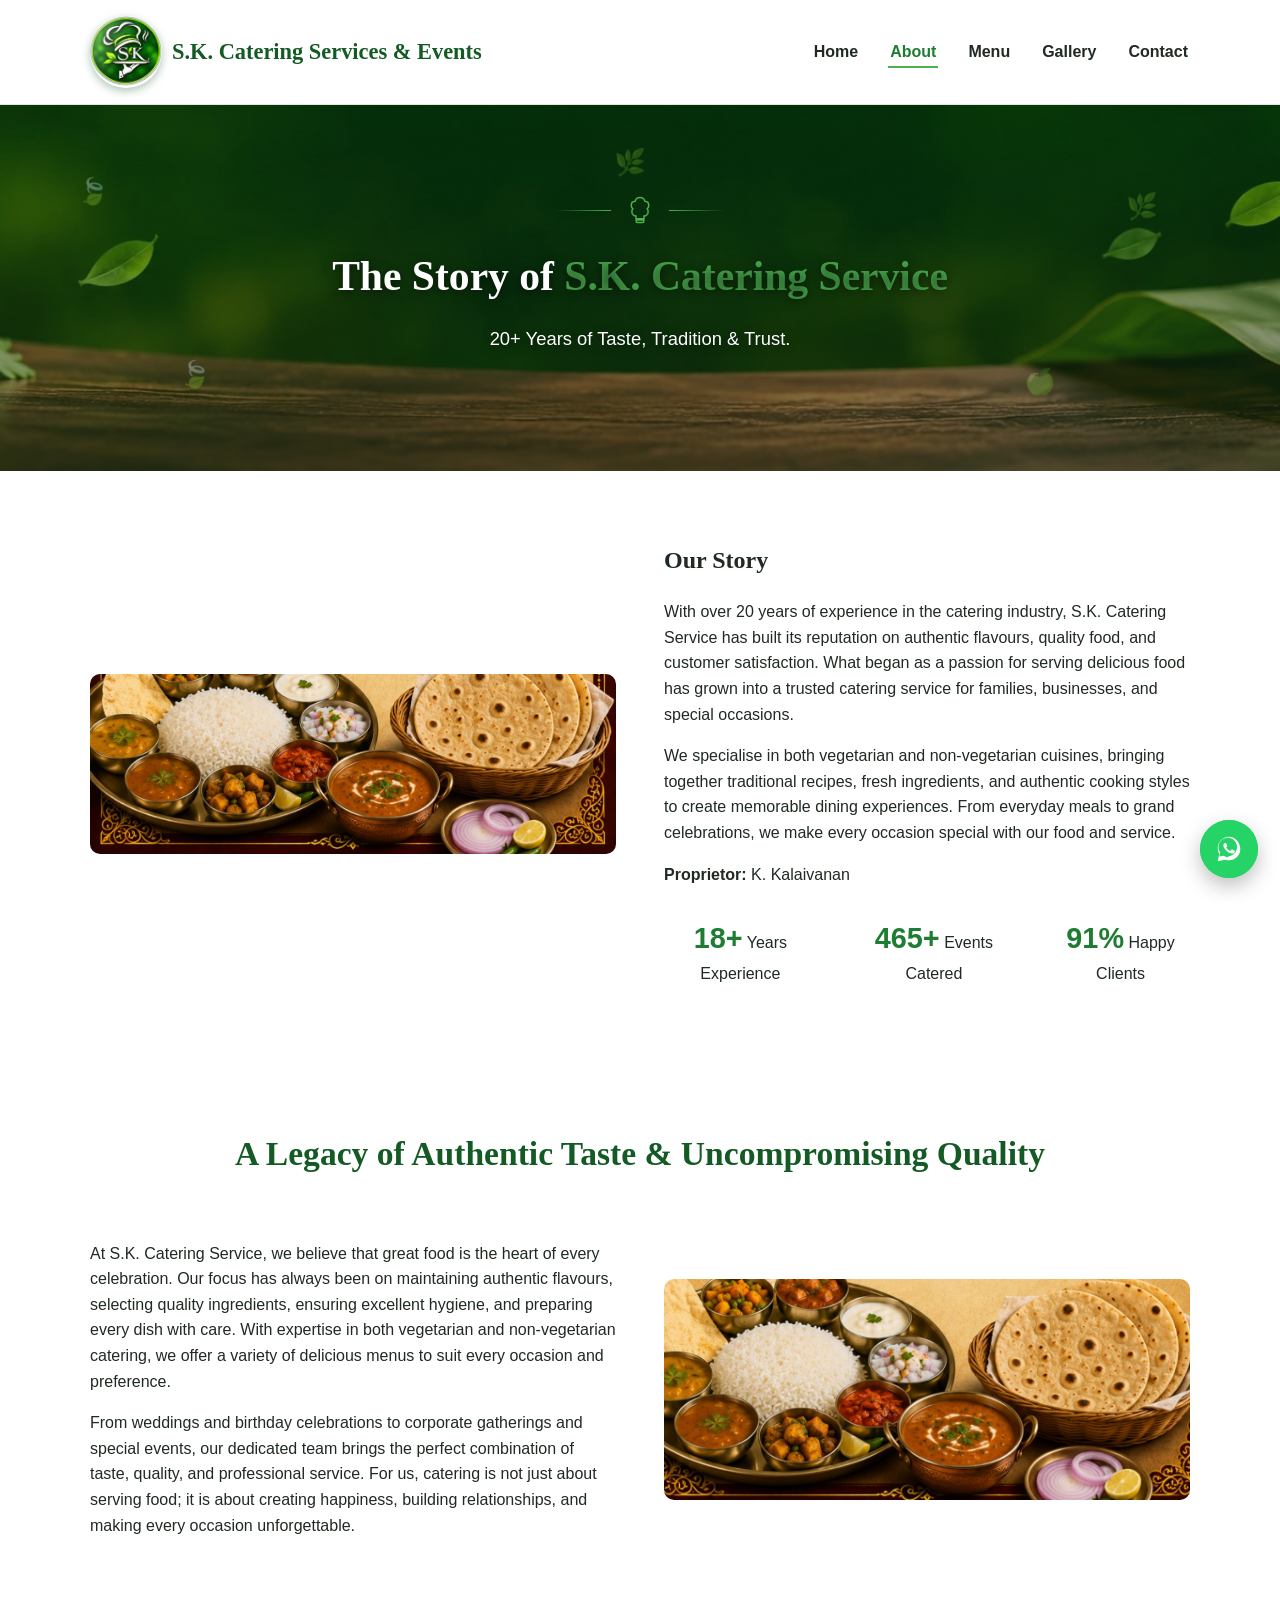
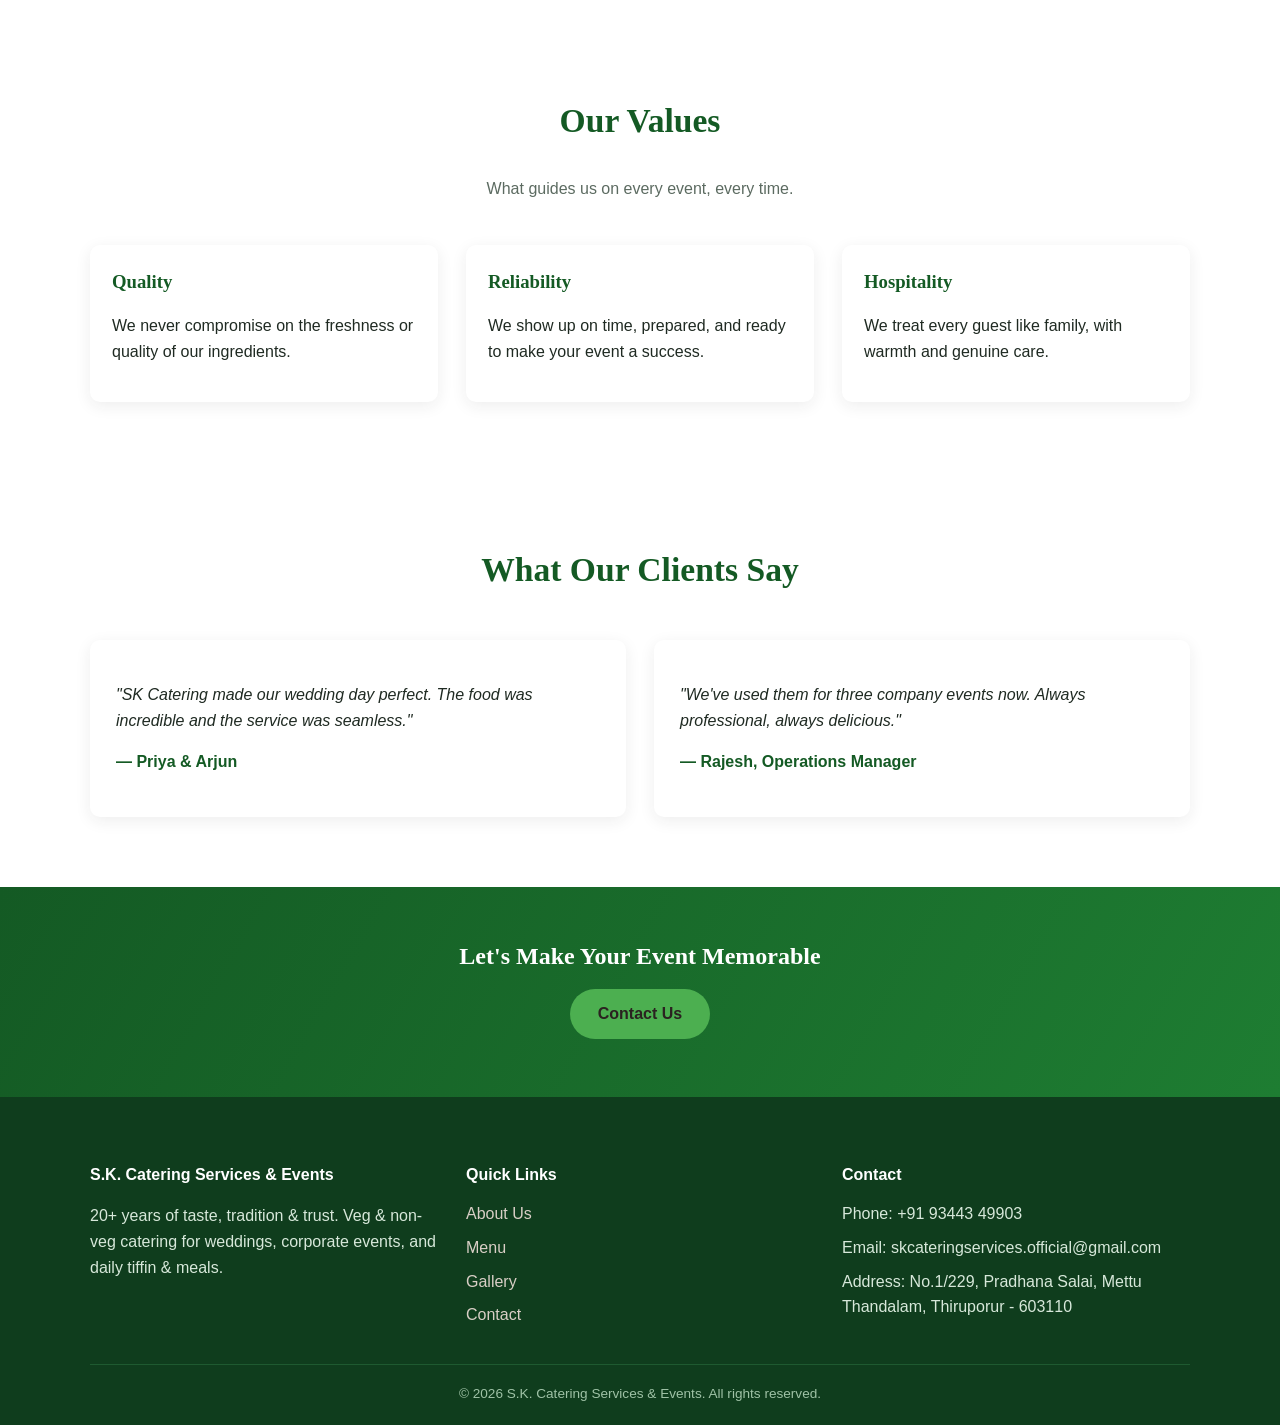
==== about.html @ 1ef215fc "Update contact number, remove form note, update logo and enlarge it Co-Authored-By: Claude Sonnet 5 " ====
<!DOCTYPE html>
<html lang="en">
<head>
  <meta charset="UTF-8">
  <meta name="viewport" content="width=device-width, initial-scale=1.0">
  <title>About Us | S.K. Catering Services & Events</title>
  <link rel="stylesheet" href="css/style.css">
</head>
<body>

  <header>
    <div class="navbar">
      <a href="index.html" class="logo"><span class="logo-badge"><img src="images/logo.png" alt="S.K. Catering Services logo"></span><span>S.K. Catering Services & Events</span></a>
      <button class="nav-toggle" aria-label="Toggle navigation">&#9776;</button>
      <nav>
        <ul>
          <li><a href="index.html">Home</a></li>
          <li><a href="about.html" class="active">About</a></li>
          <li><a href="menu.html">Menu</a></li>
          <li><a href="gallery.html">Gallery</a></li>
          <li><a href="contact.html">Contact</a></li>
        </ul>
      </nav>
    </div>
  </header>

  <section class="hero hero-photo-center">
    <span class="hero-leaf" aria-hidden="true">&#127811;</span>
    <span class="hero-leaf" aria-hidden="true">&#127807;</span>
    <span class="hero-leaf" aria-hidden="true">&#127811;</span>
    <span class="hero-leaf" aria-hidden="true">&#127823;</span>
    <span class="hero-leaf" aria-hidden="true">&#127807;</span>
    <div class="container">
      <div class="hero-ornament" aria-hidden="true">
        <span class="hero-ornament-line"></span>
        <svg class="hero-chef-icon" viewBox="0 0 24 24"><path d="M12 2c-1.9 0-3.4 1.3-3.9 3-1.7.1-3.1 1.5-3.1 3.3 0 1.1.5 2 1.3 2.7-.5.6-.8 1.4-.8 2.3 0 1.9 1.5 3.4 3.3 3.5V19h6.4v-2.2c1.8-.1 3.3-1.6 3.3-3.5 0-.9-.3-1.7-.8-2.3.8-.7 1.3-1.6 1.3-2.7 0-1.8-1.4-3.2-3.1-3.3-.5-1.7-2-3-3.9-3zM9 20v1.2c0 .4.4.8.8.8h4.4c.4 0 .8-.4.8-.8V20H9z"/></svg>
        <span class="hero-ornament-line"></span>
      </div>
      <h1>The Story of <span class="hero-accent-inline">S.K. Catering Service</span></h1>
      <p>20+ Years of Taste, Tradition &amp; Trust.</p>
    </div>
  </section>

  <section>
    <div class="container">
      <div class="about-content">
        <img src="images/dinner-normal.jpg" alt="A full thali served by S.K. Catering Services">
        <div>
          <h2>Our Story</h2>
          <p>With over 20 years of experience in the catering industry, S.K. Catering Service has built its reputation on authentic flavours, quality food, and customer satisfaction. What began as a passion for serving delicious food has grown into a trusted catering service for families, businesses, and special occasions.</p>
          <p>We specialise in both vegetarian and non-vegetarian cuisines, bringing together traditional recipes, fresh ingredients, and authentic cooking styles to create memorable dining experiences. From everyday meals to grand celebrations, we make every occasion special with our food and service.</p>
          <p><strong>Proprietor:</strong> K. Kalaivanan</p>
          <div class="stats">
            <div>
              <strong>20+</strong>
              <span>Years Experience</span>
            </div>
            <div>
              <strong>500+</strong>
              <span>Events Catered</span>
            </div>
            <div>
              <strong>98%</strong>
              <span>Happy Clients</span>
            </div>
          </div>
        </div>
      </div>
    </div>
  </section>

  <section style="background:#fff;">
    <div class="container">
      <div class="section-title">
        <h2>A Legacy of Authentic Taste &amp; Uncompromising Quality</h2>
      </div>
      <div class="about-content">
        <div>
          <p>At S.K. Catering Service, we believe that great food is the heart of every celebration. Our focus has always been on maintaining authentic flavours, selecting quality ingredients, ensuring excellent hygiene, and preparing every dish with care. With expertise in both vegetarian and non-vegetarian catering, we offer a variety of delicious menus to suit every occasion and preference.</p>
          <p>From weddings and birthday celebrations to corporate gatherings and special events, our dedicated team brings the perfect combination of taste, quality, and professional service. For us, catering is not just about serving food; it is about creating happiness, building relationships, and making every occasion unforgettable.</p>
        </div>
        <img src="images/dinner-special.jpg" alt="A special event thali served by S.K. Catering Services">
      </div>
    </div>
  </section>

  <section>
    <div class="container">
      <div class="section-title">
        <h2>Our Values</h2>
        <p>What guides us on every event, every time.</p>
      </div>
      <div class="grid grid-3">
        <div class="card">
          <div class="card-body">
            <h3>Quality</h3>
            <p>We never compromise on the freshness or quality of our ingredients.</p>
          </div>
        </div>
        <div class="card">
          <div class="card-body">
            <h3>Reliability</h3>
            <p>We show up on time, prepared, and ready to make your event a success.</p>
          </div>
        </div>
        <div class="card">
          <div class="card-body">
            <h3>Hospitality</h3>
            <p>We treat every guest like family, with warmth and genuine care.</p>
          </div>
        </div>
      </div>
    </div>
  </section>

  <section>
    <div class="container">
      <div class="section-title">
        <h2>What Our Clients Say</h2>
      </div>
      <div class="grid grid-2">
        <div class="testimonial">
          <p class="quote">"SK Catering made our wedding day perfect. The food was incredible and the service was seamless."</p>
          <p class="author">&mdash; Priya &amp; Arjun</p>
        </div>
        <div class="testimonial">
          <p class="quote">"We've used them for three company events now. Always professional, always delicious."</p>
          <p class="author">&mdash; Rajesh, Operations Manager</p>
        </div>
      </div>
    </div>
  </section>

  <section class="cta-band">
    <div class="container">
      <h2>Let's Make Your Event Memorable</h2>
      <a href="contact.html" class="btn">Contact Us</a>
    </div>
  </section>

  <footer>
    <div class="container">
      <div class="footer-grid">
        <div>
          <h4>S.K. Catering Services & Events</h4>
          <p>20+ years of taste, tradition &amp; trust. Veg &amp; non-veg catering for weddings, corporate events, and daily tiffin &amp; meals.</p>
        </div>
        <div>
          <h4>Quick Links</h4>
          <ul>
            <li><a href="about.html">About Us</a></li>
            <li><a href="menu.html">Menu</a></li>
            <li><a href="gallery.html">Gallery</a></li>
            <li><a href="contact.html">Contact</a></li>
          </ul>
        </div>
        <div>
          <h4>Contact</h4>
          <ul>
            <li>Phone: +91 93443 49903</li>
            <li>Email: skcateringservices.official@gmail.com</li>
            <li>Address: No.1/229, Pradhana Salai, Mettu Thandalam, Thiruporur - 603110</li>
          </ul>
        </div>
      </div>
      <div class="footer-bottom">
        &copy; <span id="year"></span> S.K. Catering Services & Events. All rights reserved.
      </div>
    </div>
  </footer>

  <a class="whatsapp-fab" href="https://wa.me/919344349903" target="_blank" rel="noopener" aria-label="Chat with us on WhatsApp">
    <svg viewBox="0 0 32 32" xmlns="http://www.w3.org/2000/svg"><path d="M16.04 3C9.4 3 4 8.4 4 15.04c0 2.23.6 4.32 1.65 6.12L4 29l8.02-1.62a12 12 0 0 0 4.02.7c6.64 0 12.04-5.4 12.04-12.04S22.68 3 16.04 3zm0 21.9c-1.96 0-3.78-.55-5.33-1.5l-.38-.23-4.76.96.98-4.64-.25-.4a9.85 9.85 0 0 1-1.52-5.15c0-5.47 4.45-9.92 9.92-9.92s9.9 4.45 9.9 9.92-4.44 9.96-9.96 9.96zm5.46-7.43c-.3-.15-1.76-.87-2.03-.97-.27-.1-.47-.15-.67.15-.2.3-.77.97-.94 1.17-.17.2-.35.22-.65.07-.3-.15-1.26-.46-2.4-1.48-.89-.79-1.48-1.76-1.66-2.06-.17-.3-.02-.46.13-.6.14-.14.3-.35.45-.52.15-.17.2-.3.3-.5.1-.2.05-.37-.02-.52-.07-.15-.67-1.6-.92-2.2-.24-.58-.49-.5-.67-.5-.17 0-.37-.02-.57-.02s-.52.07-.8.37c-.27.3-1.05 1.02-1.05 2.5s1.08 2.9 1.23 3.1c.15.2 2.13 3.25 5.16 4.56.72.31 1.28.5 1.72.64.72.23 1.38.2 1.9.12.58-.09 1.76-.72 2.01-1.4.25-.7.25-1.3.17-1.4-.07-.12-.27-.2-.57-.35z"/></svg>
  </a>
  <script src="js/script.js"></script>
</body>
</html>
---- css/style.css ----
:root {
  --color-primary: #1e7d32;
  --color-primary-dark: #145a24;
  --color-accent: #4caf50;
  --color-cream: #ffffff;
  --color-text: #1f2a22;
  --color-muted: #5c6b61;
  --max-width: 1140px;
  --radius: 10px;
}

* {
  box-sizing: border-box;
}

body {
  margin: 0;
  font-family: "Segoe UI", Tahoma, Geneva, Verdana, sans-serif;
  color: var(--color-text);
  background: var(--color-cream);
  line-height: 1.6;
  opacity: 0;
  animation: pageFadeIn 0.5s ease forwards;
}

@keyframes pageFadeIn {
  from { opacity: 0; }
  to { opacity: 1; }
}

@media (prefers-reduced-motion: reduce) {
  body { opacity: 1; animation: none; }
}

h1, h2, h3 {
  font-family: Georgia, "Times New Roman", serif;
  margin-top: 0;
}

a {
  color: var(--color-primary);
  text-decoration: none;
}

img {
  max-width: 100%;
  display: block;
}

.container {
  max-width: var(--max-width);
  margin: 0 auto;
  padding: 0 20px;
}

/* Header */
header {
  background: var(--color-cream);
  border-bottom: 1px solid #dcebdd;
  position: sticky;
  top: 0;
  z-index: 10;
}

.navbar {
  display: flex;
  align-items: center;
  justify-content: space-between;
  padding: 16px 20px;
  max-width: var(--max-width);
  margin: 0 auto;
}

.logo {
  display: flex;
  align-items: center;
  gap: 10px;
  font-family: Georgia, serif;
  font-size: 1.4rem;
  font-weight: bold;
  color: var(--color-primary-dark);
  transition: color 0.25s ease, transform 0.25s ease;
}

.logo:hover {
  color: var(--color-primary);
  transform: scale(1.03);
}

.logo-badge {
  position: relative;
  display: inline-flex;
  border-radius: 50%;
  overflow: hidden;
  box-shadow: 0 3px 8px rgba(20, 90, 36, 0.35);
  transition: box-shadow 0.25s ease, transform 0.25s ease;
}

.logo:hover .logo-badge {
  box-shadow: 0 5px 14px rgba(20, 90, 36, 0.45);
  transform: scale(1.05);
}

.logo-badge::after {
  content: "";
  position: absolute;
  inset: 0;
  background: linear-gradient(120deg, transparent 30%, rgba(255, 255, 255, 0.35) 48%, transparent 66%);
  background-size: 250% 250%;
  background-position: 120% 0;
  pointer-events: none;
  transition: background-position 0.8s ease;
}

.logo:hover .logo-badge::after {
  background-position: -20% 100%;
}

.logo img {
  height: 72px;
  width: 72px;
  object-fit: cover;
  display: block;
}

nav ul {
  display: flex;
  gap: 28px;
  list-style: none;
  margin: 0;
  padding: 0;
}

nav a {
  position: relative;
  color: var(--color-text);
  font-weight: 600;
  padding: 6px 2px;
  transition: color 0.2s;
}

nav a::after {
  content: "";
  position: absolute;
  left: 50%;
  right: 50%;
  bottom: -2px;
  height: 2px;
  background: var(--color-accent);
  transition: left 0.3s ease, right 0.3s ease;
}

nav a:hover,
nav a.active {
  color: var(--color-primary);
}

nav a:hover::after,
nav a.active::after {
  left: 0;
  right: 0;
}

.nav-toggle {
  display: none;
  background: none;
  border: none;
  font-size: 1.8rem;
  color: var(--color-primary-dark);
  cursor: pointer;
}

/* Hero */
.hero {
  background: linear-gradient(135deg, var(--color-primary-dark), var(--color-primary));
  color: #fff;
  padding: 90px 20px;
  text-align: center;
}

.hero h1 {
  font-size: 2.6rem;
  margin-bottom: 14px;
}

.hero p {
  font-size: 1.15rem;
  max-width: 640px;
  margin: 0 auto 28px;
  opacity: 0.92;
}

.btn {
  display: inline-block;
  background: var(--color-accent);
  color: #2b2220;
  padding: 12px 28px;
  border-radius: 999px;
  font-weight: 700;
  border: none;
  cursor: pointer;
  font-size: 1rem;
  transition: transform 0.15s, box-shadow 0.15s;
}

.btn:hover {
  transform: translateY(-2px);
  box-shadow: 0 8px 20px rgba(0, 0, 0, 0.15);
}

.btn-outline {
  background: transparent;
  color: #fff;
  border: 2px solid #fff;
}

/* Sections */
section {
  padding: 70px 0;
}

.section-title {
  text-align: center;
  margin-bottom: 44px;
}

.section-title h2 {
  font-size: 2.1rem;
  color: var(--color-primary-dark);
}

.section-title p {
  color: var(--color-muted);
  max-width: 560px;
  margin: 10px auto 0;
}

/* Feature / card grid */
.grid {
  display: grid;
  gap: 28px;
}

.grid-3 {
  grid-template-columns: repeat(3, 1fr);
}

.grid-2 {
  grid-template-columns: repeat(2, 1fr);
}

.card {
  background: #fff;
  border-radius: var(--radius);
  overflow: hidden;
  box-shadow: 0 4px 16px rgba(43, 34, 32, 0.08);
}

.card-body {
  padding: 22px;
}

.card img {
  height: 200px;
  width: 100%;
  object-fit: cover;
}

.card h3 {
  color: var(--color-primary-dark);
  margin-bottom: 8px;
}

.card .price {
  display: inline-block;
  color: var(--color-accent);
  font-weight: 700;
  font-size: 1.1rem;
  transition: transform 0.25s ease, color 0.25s ease;
}

.card:hover .price,
.showcase-col h3 .price:hover {
  transform: scale(1.12);
  color: var(--color-primary);
}

/* Showcase card (photo banner + split details) */
.showcase {
  max-width: 980px;
  margin: 0 auto;
}

.showcase-photo {
  border-radius: 14px;
  overflow: hidden;
}

.showcase-photo img {
  width: 100%;
  height: 320px;
  object-fit: cover;
  display: block;
}

.showcase-panel {
  background: #fff;
  border-radius: 14px;
  margin-top: 14px;
  padding: 30px 36px;
}

.showcase-split {
  display: grid;
  grid-template-columns: 1fr auto 1fr;
  gap: 32px;
}

.showcase-col h3 {
  font-size: 1.3rem;
  color: var(--color-primary-dark);
  margin-bottom: 14px;
}

.showcase-col h3 .price {
  color: var(--color-accent);
}

.showcase-col p {
  margin: 0;
  color: var(--color-text);
}

.showcase-divider {
  width: 1px;
  background: #e3d8cb;
}

.showcase-leaf {
  text-align: center;
  margin-top: 22px;
  padding-top: 16px;
  border-top: 1px solid #e3d8cb;
  color: var(--color-primary);
  font-size: 1.1rem;
}

@media (max-width: 700px) {
  .showcase-split {
    grid-template-columns: 1fr;
  }
  .showcase-divider {
    width: 100%;
    height: 1px;
  }
  .showcase-panel {
    padding: 24px;
  }
  .showcase-photo img {
    height: 220px;
  }
}

/* Gallery */
.gallery-grid {
  display: grid;
  grid-template-columns: repeat(3, 1fr);
  gap: 16px;
}

.gallery-grid img {
  width: 100%;
  height: 220px;
  object-fit: cover;
  border-radius: var(--radius);
}

/* About */
.about-content {
  display: grid;
  grid-template-columns: 1fr 1fr;
  gap: 48px;
  align-items: center;
}

.about-content img {
  border-radius: var(--radius);
}

.stats {
  display: flex;
  gap: 40px;
  margin-top: 28px;
}

.stats div {
  text-align: center;
}

.stats strong {
  display: block;
  font-size: 1.8rem;
  color: var(--color-primary);
}

/* Testimonials */
.testimonial {
  background: #fff;
  border-radius: var(--radius);
  padding: 26px;
  box-shadow: 0 4px 16px rgba(43, 34, 32, 0.08);
}

.testimonial p.quote {
  font-style: italic;
  color: var(--color-text);
}

.testimonial .author {
  font-weight: 700;
  color: var(--color-primary-dark);
  margin-top: 12px;
}

/* Contact / Form */
.contact-wrap {
  display: grid;
  grid-template-columns: 1fr 1fr;
  gap: 48px;
}

.info-item {
  margin-bottom: 20px;
}

.info-item strong {
  display: block;
  color: var(--color-primary-dark);
}

form {
  background: #fff;
  padding: 30px;
  border-radius: var(--radius);
  box-shadow: 0 4px 16px rgba(43, 34, 32, 0.08);
}

label {
  display: block;
  font-weight: 600;
  margin-bottom: 6px;
  margin-top: 16px;
}

input, select, textarea {
  width: 100%;
  padding: 10px 12px;
  border: 1px solid #c8ddc9;
  border-radius: 6px;
  font-size: 1rem;
  font-family: inherit;
}

textarea {
  resize: vertical;
  min-height: 110px;
}

form .btn {
  margin-top: 22px;
  width: 100%;
}

.form-note {
  font-size: 0.85rem;
  color: var(--color-muted);
  margin-top: 10px;
}

/* CTA band */
.cta-band {
  background: var(--color-primary-dark);
  color: #fff;
  text-align: center;
  padding: 50px 20px;
}

.cta-band h2 {
  margin-bottom: 14px;
}

/* Footer */
footer {
  background: #0f3d1d;
  color: #d7e8da;
  padding: 44px 0 20px;
}

.footer-grid {
  display: grid;
  grid-template-columns: repeat(3, 1fr);
  gap: 28px;
  margin-bottom: 28px;
}

footer h4 {
  color: #fff;
  margin-bottom: 14px;
}

footer ul {
  list-style: none;
  padding: 0;
  margin: 0;
}

footer li {
  margin-bottom: 8px;
}

footer a {
  color: #d9cfc6;
  display: inline-block;
  transition: color 0.2s ease, transform 0.2s ease;
}

footer a:hover {
  color: var(--color-accent);
  transform: translateX(4px);
}

.footer-bottom {
  text-align: center;
  border-top: 1px solid #1e5a30;
  padding-top: 18px;
  font-size: 0.85rem;
  color: #9fc2a6;
}

/* Responsive */
@media (max-width: 860px) {
  .grid-3, .grid-2, .about-content, .contact-wrap, .footer-grid {
    grid-template-columns: 1fr;
  }
  .gallery-grid {
    grid-template-columns: repeat(2, 1fr);
  }
}

@media (max-width: 640px) {
  nav ul {
    display: none;
  }
  .nav-toggle {
    display: block;
  }
  nav.open ul {
    display: flex;
    flex-direction: column;
    gap: 14px;
    position: absolute;
    top: 72px;
    left: 0;
    right: 0;
    background: var(--color-cream);
    padding: 20px;
    border-bottom: 1px solid #ecddc8;
  }
  .gallery-grid {
    grid-template-columns: 1fr;
  }
  .hero h1 {
    font-size: 2rem;
  }
}

/* =========================================================
   Animations & visual flourishes
   ========================================================= */

/* Sticky header gains depth once the page scrolls */
header {
  transition: box-shadow 0.3s ease;
}
header.scrolled {
  box-shadow: 0 4px 16px rgba(20, 90, 36, 0.12);
}

/* Scroll-reveal: elements fade/slide up into place */
.reveal {
  opacity: 0;
  transform: translateY(28px);
  transition: opacity 0.7s ease, transform 0.7s ease;
}
.reveal.in-view {
  opacity: 1;
  transform: translateY(0);
}
.reveal-stagger.in-view > * {
  animation: fadeUp 0.6s ease both;
}
.reveal-stagger.in-view > *:nth-child(1) { animation-delay: 0.05s; }
.reveal-stagger.in-view > *:nth-child(2) { animation-delay: 0.15s; }
.reveal-stagger.in-view > *:nth-child(3) { animation-delay: 0.25s; }
.reveal-stagger.in-view > *:nth-child(4) { animation-delay: 0.35s; }
.reveal-stagger.in-view > *:nth-child(5) { animation-delay: 0.45s; }
.reveal-stagger.in-view > *:nth-child(6) { animation-delay: 0.55s; }

@keyframes fadeUp {
  from { opacity: 0; transform: translateY(24px); }
  to { opacity: 1; transform: translateY(0); }
}

@media (prefers-reduced-motion: reduce) {
  .reveal, .reveal-stagger > * {
    opacity: 1 !important;
    transform: none !important;
    animation: none !important;
    transition: none !important;
  }
}

/* Hero entrance + floating garnish leaves */
.hero {
  position: relative;
  overflow: hidden;
}
.hero h1 {
  animation: heroUp 0.8s ease both;
}
.hero p {
  animation: heroUp 0.8s ease both 0.15s;
}
.hero .btn {
  animation: heroUp 0.8s ease both 0.3s;
}

@keyframes heroUp {
  from { opacity: 0; transform: translateY(18px); }
  to { opacity: 1; transform: translateY(0); }
}

/* Full-bleed photo hero with centered ornamented text (inner pages) */
.hero-photo-center {
  background-image:
    linear-gradient(rgba(8, 36, 17, 0.25), rgba(8, 36, 17, 0.55)),
    url("../images/about-hero-strip.jpg");
  background-size: cover;
  background-position: center;
  background-repeat: no-repeat;
  padding: 90px 20px !important;
}
.hero-photo-center .hero-ornament {
  justify-content: center;
}
.hero-menu {
  background-image:
    linear-gradient(rgba(8, 36, 17, 0.25), rgba(8, 36, 17, 0.55)),
    url("../images/menu-hero-strip.jpg");
}
.hero-gallery {
  background-image:
    linear-gradient(rgba(8, 36, 17, 0.25), rgba(8, 36, 17, 0.55)),
    url("../images/gallery-hero.jpg");
}

/* Illustrated green hero (Contact page) */
.hero-contact {
  background-image:
    url("../images/contact-hero-left.png"),
    url("../images/contact-hero-right.png"),
    radial-gradient(circle at 22% 20%, rgba(255, 255, 255, 0.14), transparent 45%),
    linear-gradient(135deg, #2fae1f 0%, #15811a 45%, #0b5f12 75%, #063f09 100%);
  background-repeat: no-repeat, no-repeat, no-repeat, no-repeat;
  background-position: left bottom, right bottom, center, center;
  background-size: 300px auto, 300px auto, cover, cover;
  padding: 90px 20px !important;
}
.hero-contact h1 {
  font-family: Georgia, "Times New Roman", serif;
  font-weight: 700;
}

@media (max-width: 860px) {
  .hero-contact {
    background-size: 160px auto, 160px auto, cover, cover;
  }
}
.hero-photo-center h1,
.hero-photo-center p {
  text-shadow: 0 2px 10px rgba(0, 0, 0, 0.55);
}
.hero-photo-center h1 {
  font-size: 2.6rem;
}
.hero-photo-center .hero-accent-inline {
  color: var(--color-accent);
}

/* Full-bleed photo hero (centered layout) */
.hero-photo {
  background-image:
    linear-gradient(rgba(8, 36, 17, 0.72), rgba(8, 36, 17, 0.72)),
    url("../images/hero-bg2.jpg");
  background-size: cover;
  background-position: center;
  background-repeat: no-repeat;
}

/* Photographic home hero */
.hero-home {
  background-image:
    linear-gradient(100deg, rgba(8, 36, 17, 0.95) 0%, rgba(8, 36, 17, 0.88) 32%, rgba(8, 36, 17, 0.45) 58%, rgba(8, 36, 17, 0.12) 78%),
    url("../images/hero-bg2.jpg");
  background-size: cover;
  background-position: right center;
  background-repeat: no-repeat;
  text-align: left;
  padding: 90px 20px;
  display: flex;
  align-items: center;
  min-height: 600px;
}
.hero-home-inner {
  max-width: 620px;
}
.hero-ornament {
  display: flex;
  align-items: center;
  gap: 14px;
  margin-bottom: 18px;
}
.hero-ornament-line {
  flex: 0 0 56px;
  height: 1px;
  background: linear-gradient(to right, transparent, var(--color-accent));
}
.hero-ornament-line:last-child {
  background: linear-gradient(to left, transparent, var(--color-accent));
}
.hero-chef-icon {
  width: 30px;
  height: 30px;
  fill: none;
  stroke: var(--color-accent);
  stroke-width: 1.2;
}
.hero-home h1 {
  font-size: 3.1rem;
  line-height: 1.15;
  margin-bottom: 20px;
}
.hero-accent {
  display: block;
  font-style: italic;
  color: var(--color-accent);
}
.hero-home p {
  margin-left: 0;
  margin-right: 0;
  max-width: 540px;
}
.hero-badges {
  display: flex;
  flex-wrap: wrap;
  gap: 18px 32px;
  margin-top: 40px;
  padding-top: 24px;
  border-top: 1px solid rgba(255, 255, 255, 0.25);
}
.hero-badge {
  display: flex;
  align-items: center;
  gap: 10px;
  color: #fff;
  font-weight: 600;
  font-size: 0.95rem;
}
.hero-badge-icon {
  font-size: 1.4rem;
}

@media (max-width: 860px) {
  .hero-home h1 {
    font-size: 2.3rem;
  }
  .hero-home {
    background-position: center 85%;
    min-height: 0;
  }
}

.hero-leaf {
  position: absolute;
  font-size: 1.6rem;
  opacity: 0.35;
  animation: floatLeaf 9s ease-in-out infinite;
  pointer-events: none;
  user-select: none;
}
.hero-leaf:nth-child(1) { left: 6%;  top: 18%; animation-duration: 10s; }
.hero-leaf:nth-child(2) { left: 88%; top: 22%; animation-duration: 8s;  animation-delay: 1s; }
.hero-leaf:nth-child(3) { left: 14%; top: 68%; animation-duration: 11s; animation-delay: 2s; }
.hero-leaf:nth-child(4) { left: 80%; top: 70%; animation-duration: 9.5s; animation-delay: 0.5s; }
.hero-leaf:nth-child(5) { left: 48%; top: 10%; animation-duration: 12s; animation-delay: 1.5s; }

@keyframes floatLeaf {
  0%, 100% { transform: translateY(0) rotate(0deg); }
  50% { transform: translateY(-22px) rotate(12deg); }
}

/* Card lift + image zoom on hover */
.card {
  transition: transform 0.35s ease, box-shadow 0.35s ease;
}
.card:hover {
  transform: translateY(-8px);
  box-shadow: 0 18px 34px rgba(20, 90, 36, 0.16);
}
.card img {
  transition: transform 0.5s ease;
}
.card:hover img {
  transform: scale(1.08);
}

/* Buttons: lift + ripple */
.btn {
  position: relative;
  overflow: hidden;
  transition: transform 0.2s ease, box-shadow 0.2s ease;
}
.btn-ripple {
  position: absolute;
  border-radius: 50%;
  background: rgba(255, 255, 255, 0.55);
  transform: scale(0);
  animation: rippleEffect 0.6s ease-out;
  pointer-events: none;
}
@keyframes rippleEffect {
  to { transform: scale(2.6); opacity: 0; }
}

/* Gallery hover overlay */
.gallery-item {
  position: relative;
  border-radius: var(--radius);
  overflow: hidden;
}
.gallery-item img {
  transition: transform 0.5s ease;
}
.gallery-item:hover img {
  transform: scale(1.1);
}
.gallery-item::after {
  content: "";
  position: absolute;
  inset: 0;
  background: linear-gradient(to top, rgba(15, 61, 29, 0.55), transparent 55%);
  opacity: 0;
  transition: opacity 0.35s ease;
}
.gallery-item:hover::after {
  opacity: 1;
}

/* Testimonial hover lift */
.testimonial {
  transition: transform 0.3s ease, box-shadow 0.3s ease;
}
.testimonial:hover {
  transform: translateY(-5px);
  box-shadow: 0 16px 30px rgba(20, 90, 36, 0.14);
}

/* Stats count-up emphasis */
.stats strong {
  display: inline-block;
}

/* Floating WhatsApp quick-contact button */
.whatsapp-fab {
  position: fixed;
  right: 22px;
  bottom: 22px;
  width: 58px;
  height: 58px;
  border-radius: 50%;
  background: #25d366;
  display: flex;
  align-items: center;
  justify-content: center;
  box-shadow: 0 8px 20px rgba(0, 0, 0, 0.25);
  z-index: 100;
  transition: transform 0.2s ease;
}
.whatsapp-fab:hover {
  transform: scale(1.08);
}
.whatsapp-fab.wiggle {
  animation: fabWiggle 0.7s ease;
}
@keyframes fabWiggle {
  0%, 100% { transform: rotate(0deg) scale(1); }
  20% { transform: rotate(-12deg) scale(1.1); }
  40% { transform: rotate(10deg) scale(1.1); }
  60% { transform: rotate(-8deg) scale(1.05); }
  80% { transform: rotate(6deg) scale(1.05); }
}
.whatsapp-fab svg {
  width: 30px;
  height: 30px;
  fill: #fff;
}
.whatsapp-fab::before {
  content: "";
  position: absolute;
  inset: 0;
  border-radius: 50%;
  background: #25d366;
  animation: pulseRing 2.2s ease-out infinite;
  z-index: -1;
}
@keyframes pulseRing {
  0% { transform: scale(1); opacity: 0.55; }
  100% { transform: scale(1.9); opacity: 0; }
}
@media (prefers-reduced-motion: reduce) {
  .whatsapp-fab::before { animation: none; }
}

/* =========================================================
   Extra flourishes: shimmer, tilt, confetti
   ========================================================= */

/* Gold shimmer sweep on accent heading text */
.hero-accent,
.hero-accent-inline {
  background-image: linear-gradient(
    100deg,
    var(--color-accent) 0%,
    var(--color-accent) 40%,
    #fff6d8 50%,
    var(--color-accent) 60%,
    var(--color-accent) 100%
  );
  background-size: 250% 100%;
  -webkit-background-clip: text;
  background-clip: text;
  -webkit-text-fill-color: transparent;
  color: var(--color-accent);
  animation: shimmerSweep 4.5s ease-in-out infinite;
}
@keyframes shimmerSweep {
  0% { background-position: 200% 0; }
  60%, 100% { background-position: -50% 0; }
}
@media (prefers-reduced-motion: reduce) {
  .hero-accent, .hero-accent-inline { animation: none; }
}

/* 3D tilt-on-hover for cards */
.card, .testimonial {
  transform-style: preserve-3d;
  will-change: transform;
}

/* Animated gradient shift on CTA bands */
.cta-band {
  background-image: linear-gradient(120deg, var(--color-primary-dark), var(--color-primary), #1e9d3a, var(--color-primary-dark));
  background-size: 300% 300%;
  animation: ctaGradientShift 10s ease infinite;
}
@keyframes ctaGradientShift {
  0% { background-position: 0% 50%; }
  50% { background-position: 100% 50%; }
  100% { background-position: 0% 50%; }
}
@media (prefers-reduced-motion: reduce) {
  .cta-band { animation: none; }
}

/* Leaf-burst particles on button click */
.btn-leaf-burst {
  position: fixed;
  font-size: 1.1rem;
  pointer-events: none;
  z-index: 300;
  animation: leafBurst 0.9s ease-out forwards;
}
@keyframes leafBurst {
  0% { transform: translate(0, 0) rotate(0deg) scale(1); opacity: 1; }
  100% { transform: translate(var(--dx), var(--dy)) rotate(var(--rot)) scale(0.4); opacity: 0; }
}
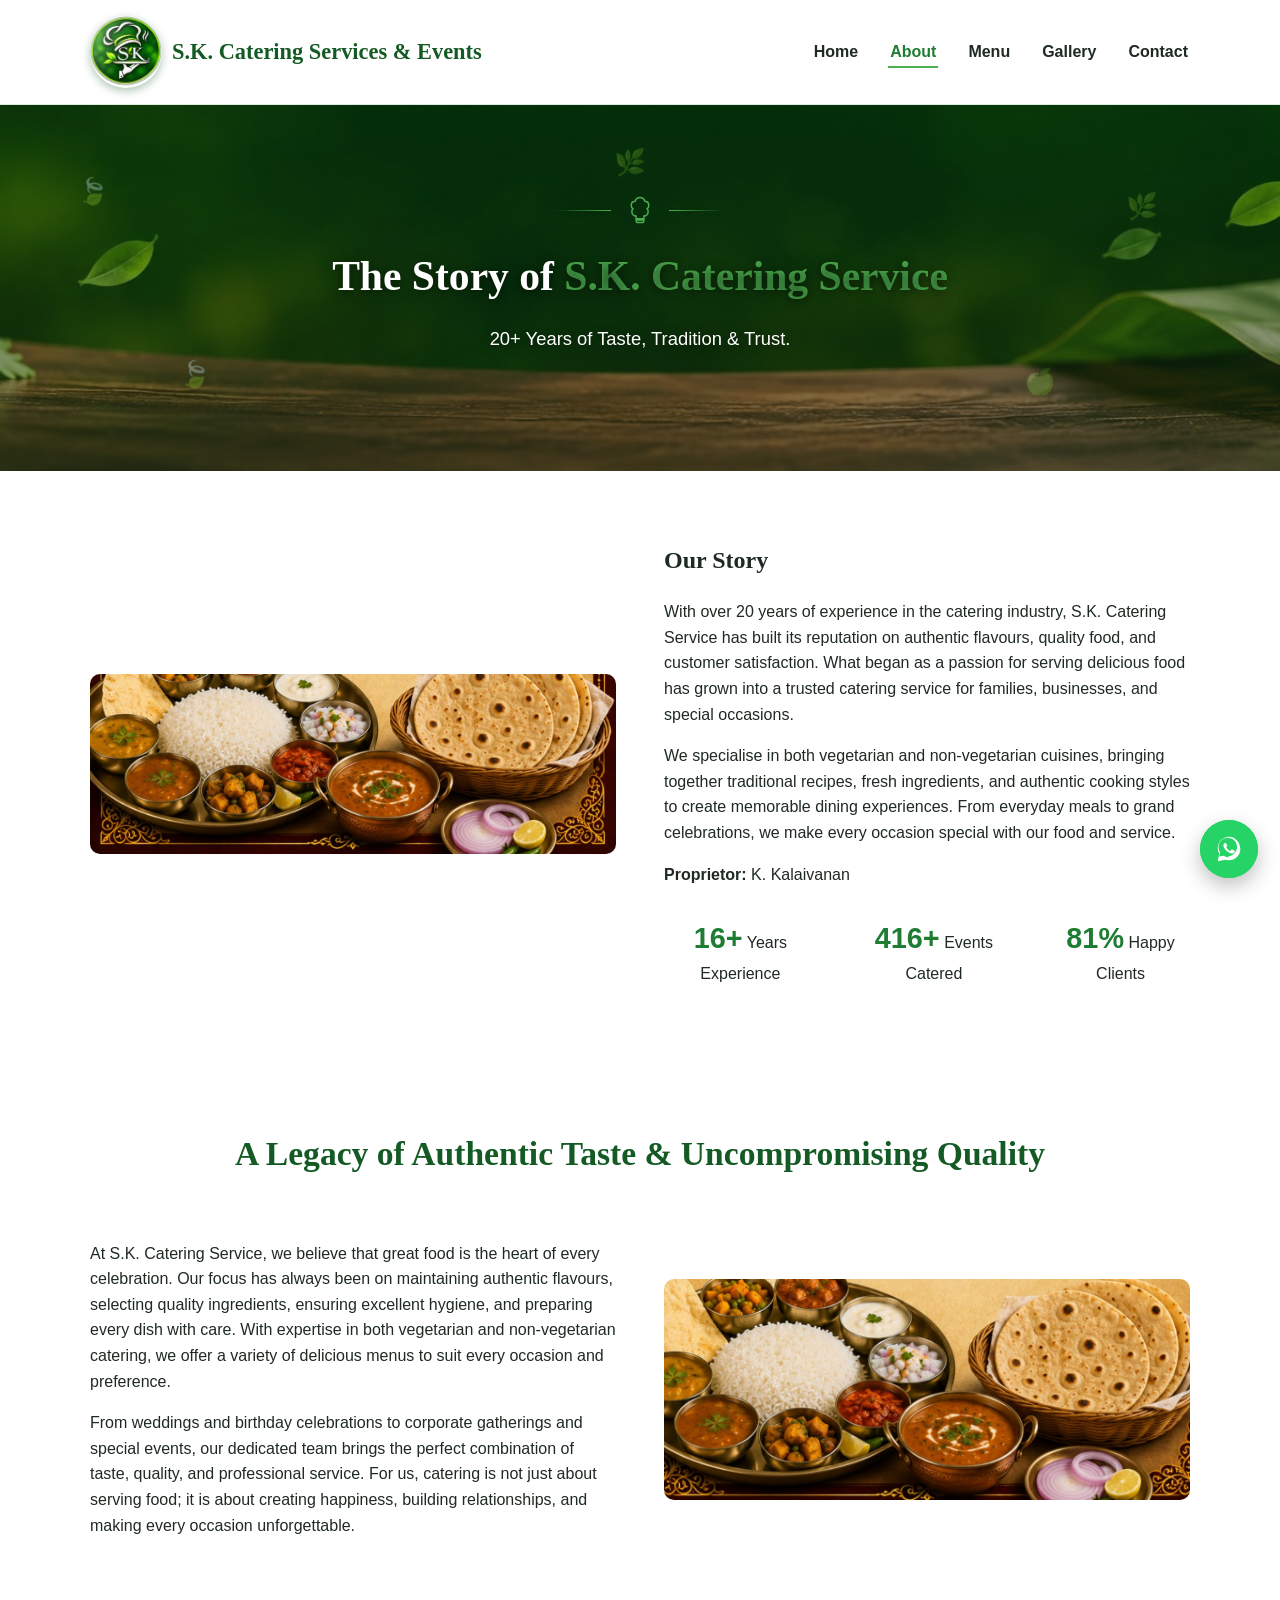
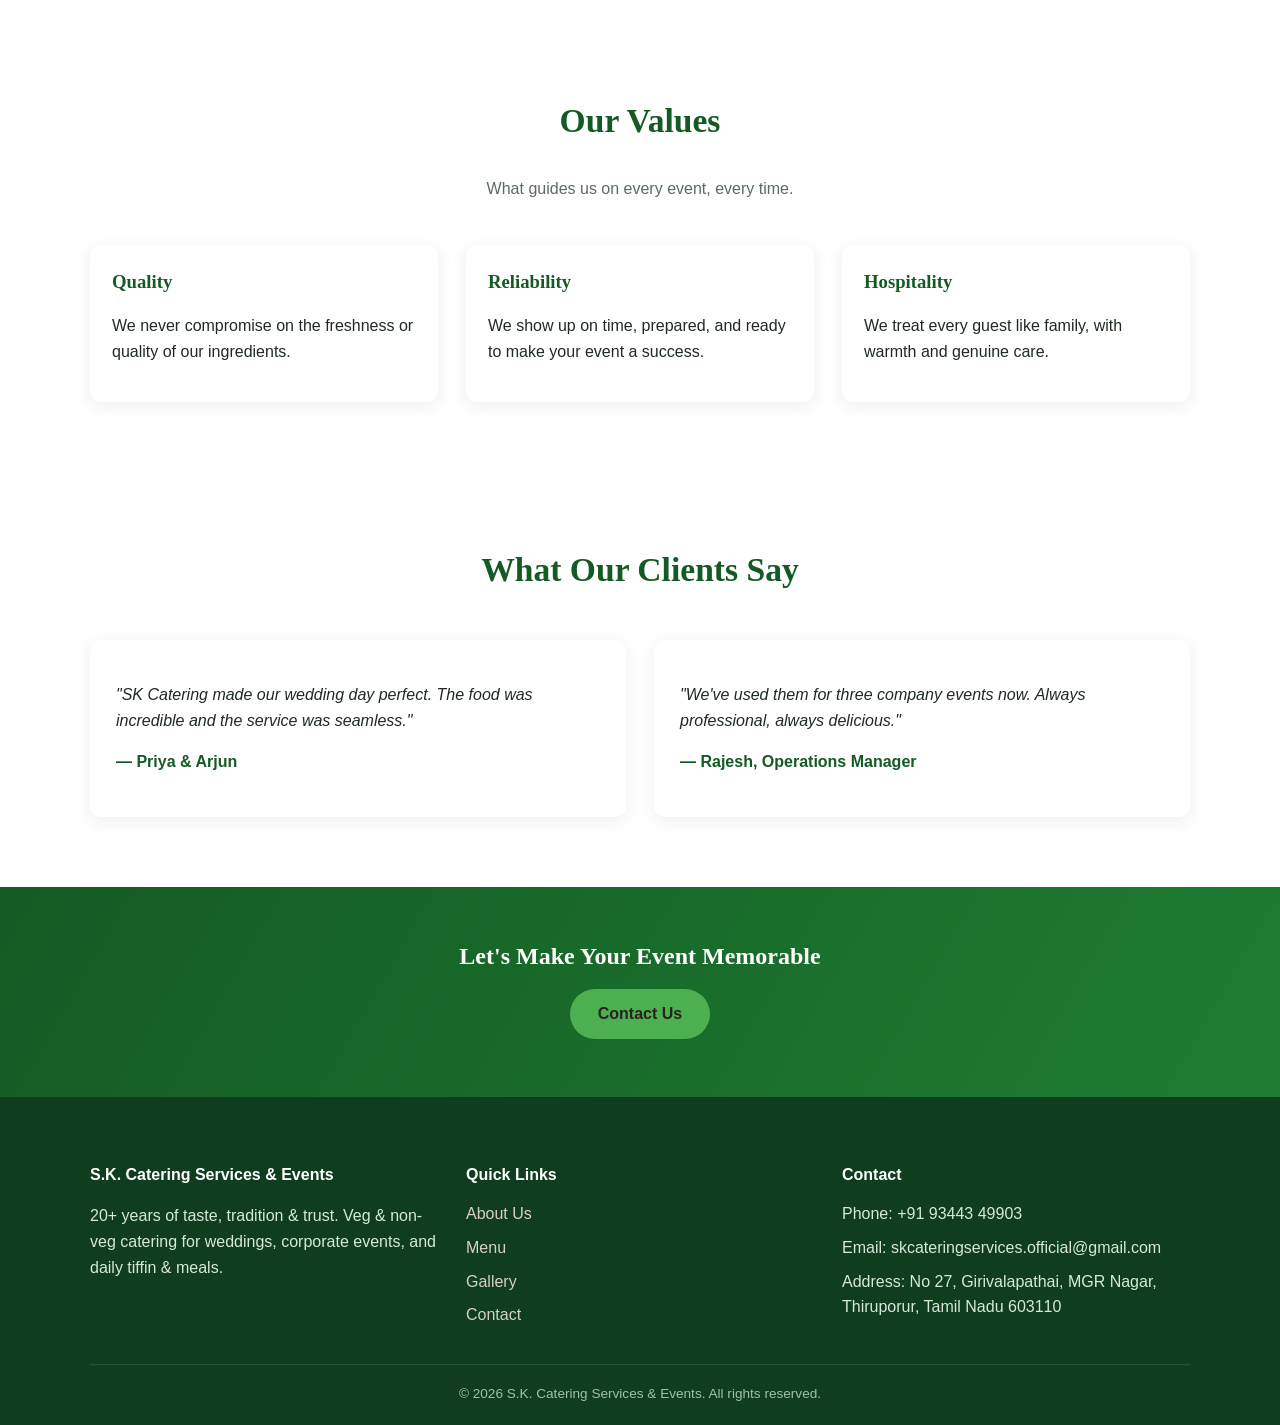
==== commit ff4fa6eb: "Update business address Co-Authored-By: Claude Sonnet 5 <noreply@anthropic.com>" ====
--- a/about.html
+++ b/about.html
@@ -159,7 +159,7 @@
           <ul>
             <li>Phone: +91 93443 49903</li>
             <li>Email: skcateringservices.official@gmail.com</li>
-            <li>Address: No.1/229, Pradhana Salai, Mettu Thandalam, Thiruporur - 603110</li>
+            <li>Address: No 27, Girivalapathai, MGR Nagar, Thiruporur, Tamil Nadu 603110</li>
           </ul>
         </div>
       </div>
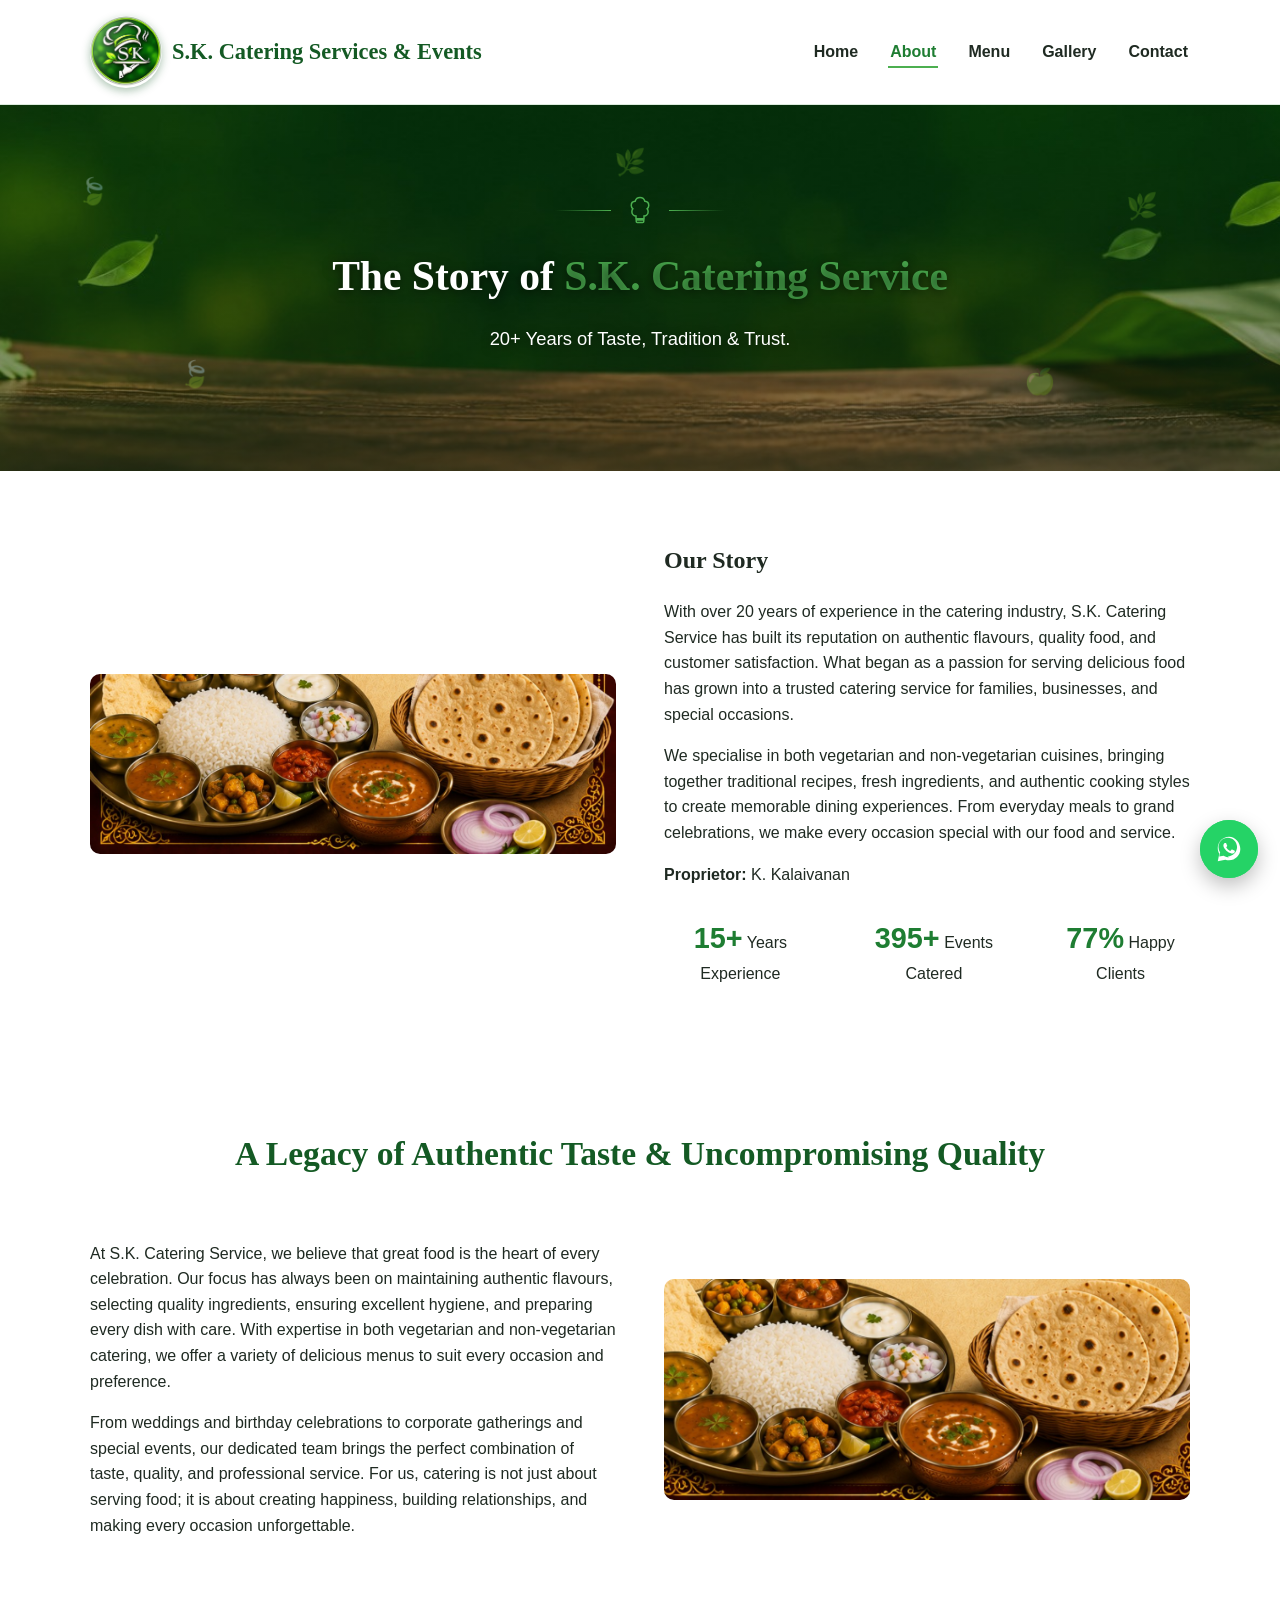
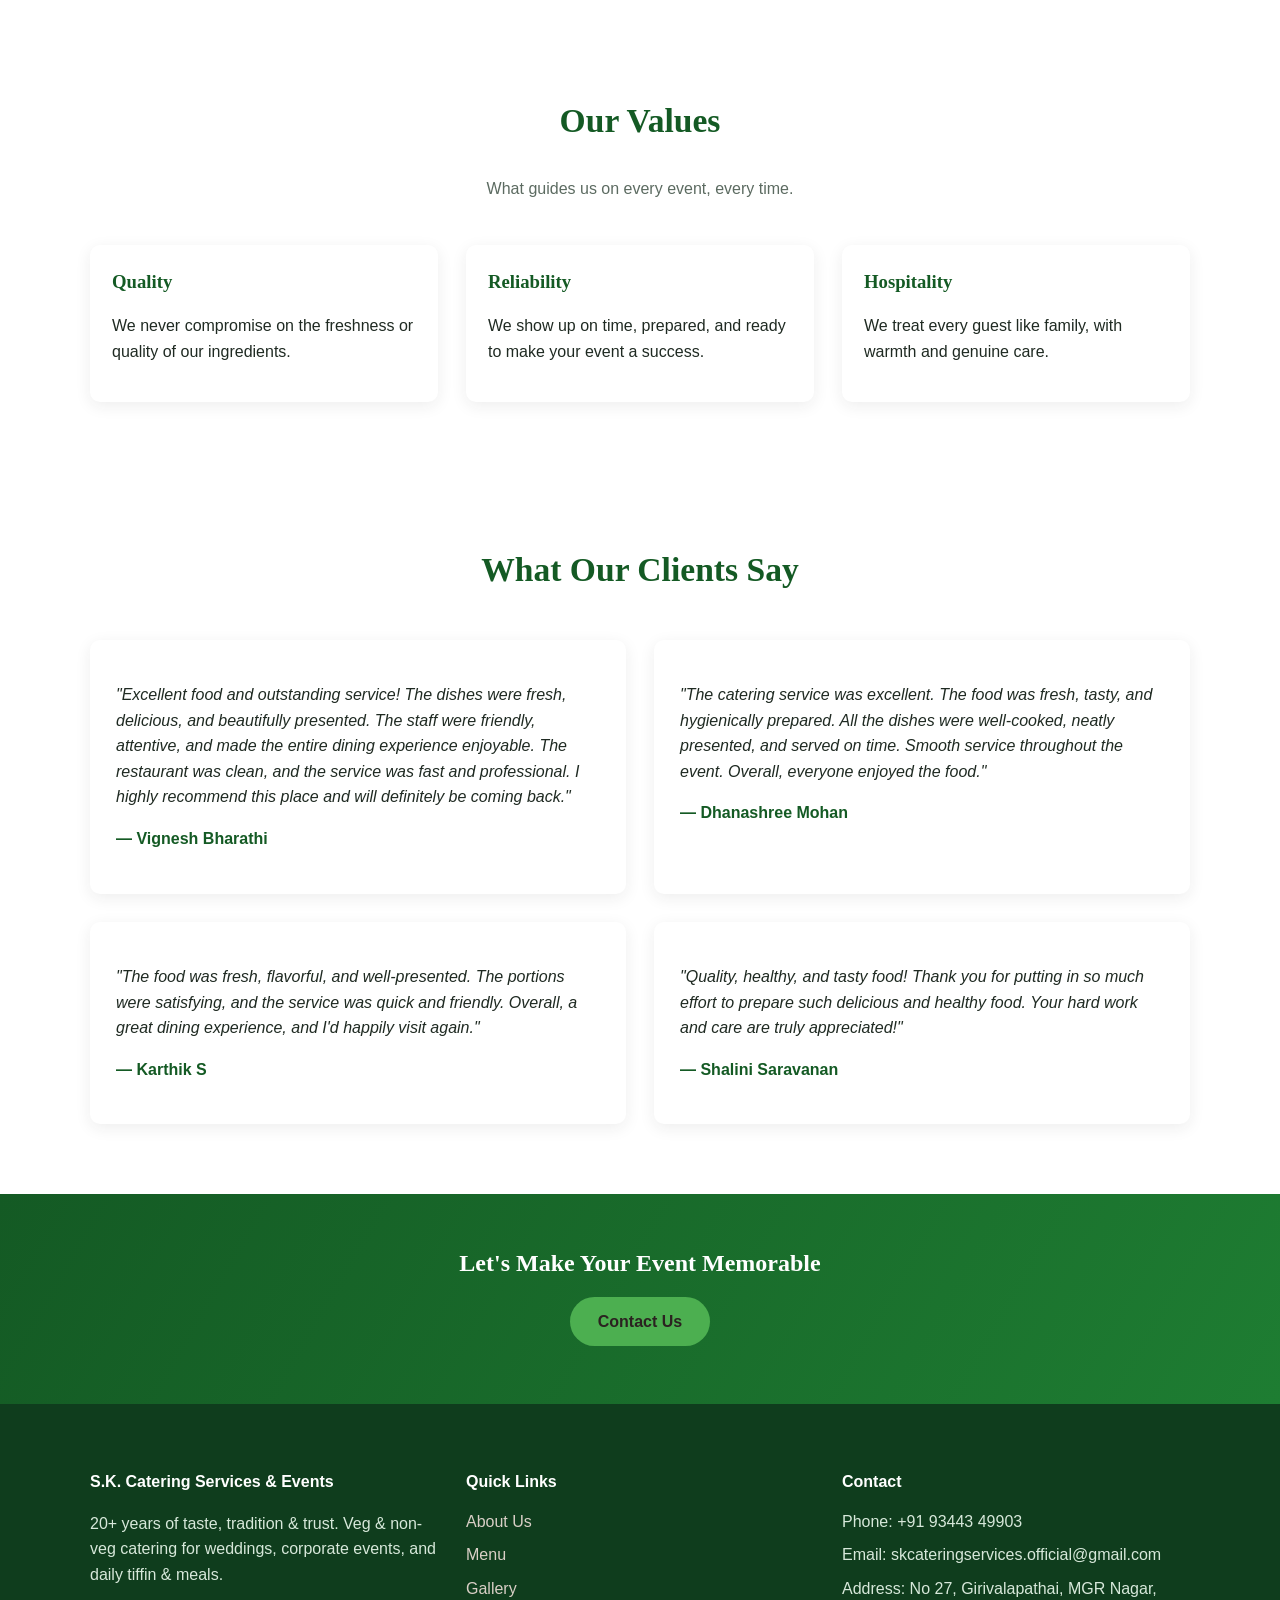
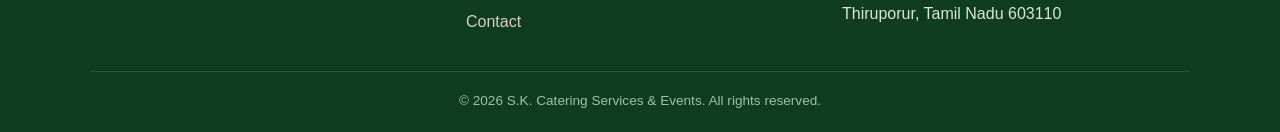
==== commit 5f04fe70: "Add real Google reviews as testimonials; add SEO meta tags, structured data, robots.txt Co-Authored-" ====
--- a/about.html
+++ b/about.html
@@ -3,7 +3,8 @@
 <head>
   <meta charset="UTF-8">
   <meta name="viewport" content="width=device-width, initial-scale=1.0">
-  <title>About Us | S.K. Catering Services & Events</title>
+  <title>About Us | S.K. Catering Services &amp; Events</title>
+  <meta name="description" content="20+ years of taste, tradition &amp; trust. Learn the story of S.K. Catering Service, proprietor K. Kalaivanan, and our commitment to authentic veg &amp; non-veg catering in Thiruporur.">
   <link rel="stylesheet" href="css/style.css">
 </head>
 <body>
@@ -120,12 +121,20 @@
       </div>
       <div class="grid grid-2">
         <div class="testimonial">
-          <p class="quote">"SK Catering made our wedding day perfect. The food was incredible and the service was seamless."</p>
-          <p class="author">&mdash; Priya &amp; Arjun</p>
+          <p class="quote">"Excellent food and outstanding service! The dishes were fresh, delicious, and beautifully presented. The staff were friendly, attentive, and made the entire dining experience enjoyable. The restaurant was clean, and the service was fast and professional. I highly recommend this place and will definitely be coming back."</p>
+          <p class="author">&mdash; Vignesh Bharathi</p>
         </div>
         <div class="testimonial">
-          <p class="quote">"We've used them for three company events now. Always professional, always delicious."</p>
-          <p class="author">&mdash; Rajesh, Operations Manager</p>
+          <p class="quote">"The catering service was excellent. The food was fresh, tasty, and hygienically prepared. All the dishes were well-cooked, neatly presented, and served on time. Smooth service throughout the event. Overall, everyone enjoyed the food."</p>
+          <p class="author">&mdash; Dhanashree Mohan</p>
+        </div>
+        <div class="testimonial">
+          <p class="quote">"The food was fresh, flavorful, and well-presented. The portions were satisfying, and the service was quick and friendly. Overall, a great dining experience, and I'd happily visit again."</p>
+          <p class="author">&mdash; Karthik S</p>
+        </div>
+        <div class="testimonial">
+          <p class="quote">"Quality, healthy, and tasty food! Thank you for putting in so much effort to prepare such delicious and healthy food. Your hard work and care are truly appreciated!"</p>
+          <p class="author">&mdash; Shalini Saravanan</p>
         </div>
       </div>
     </div>
--- a/css/style.css
+++ b/css/style.css
@@ -254,6 +254,15 @@
   border-radius: var(--radius);
   overflow: hidden;
   box-shadow: 0 4px 16px rgba(43, 34, 32, 0.08);
+}
+
+.card-icon-banner {
+  height: 160px;
+  display: flex;
+  align-items: center;
+  justify-content: center;
+  font-size: 3.2rem;
+  background: linear-gradient(135deg, var(--color-primary) 0%, var(--color-primary-dark) 100%);
 }
 
 .card-body {
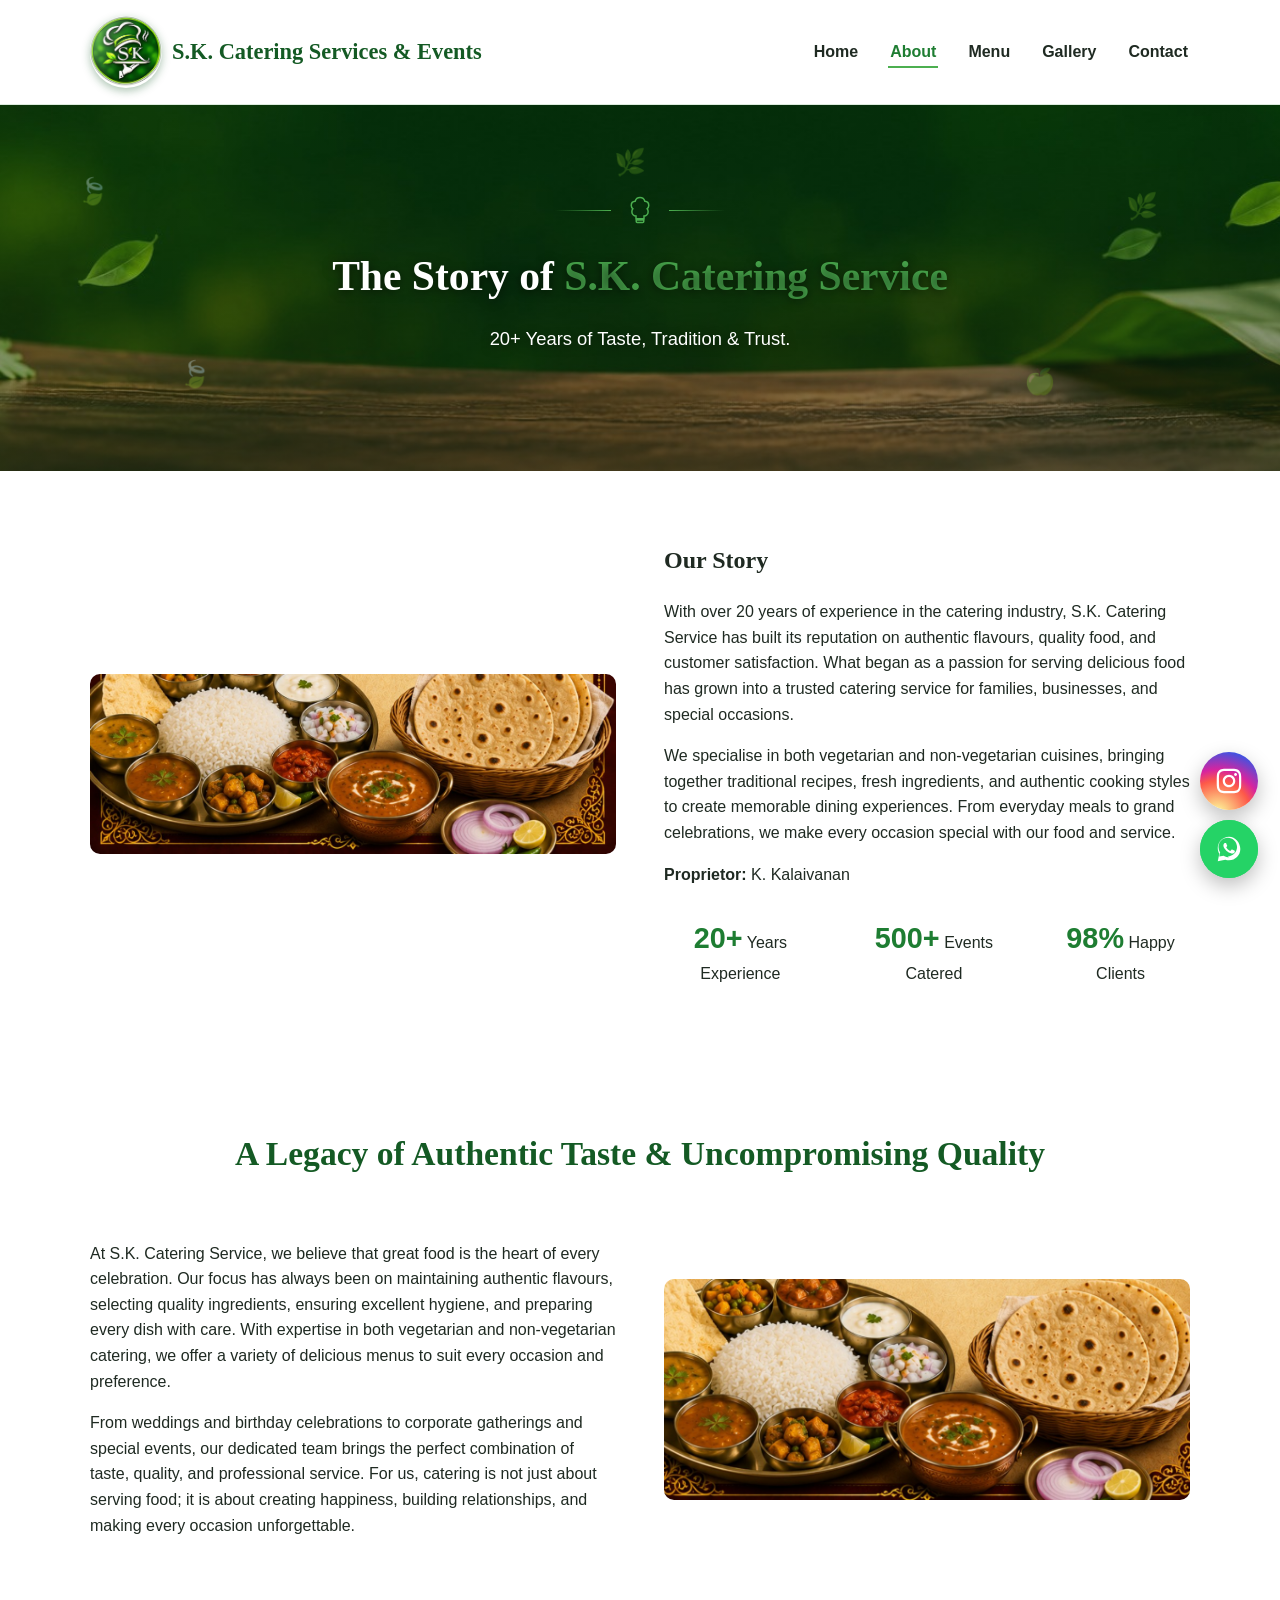
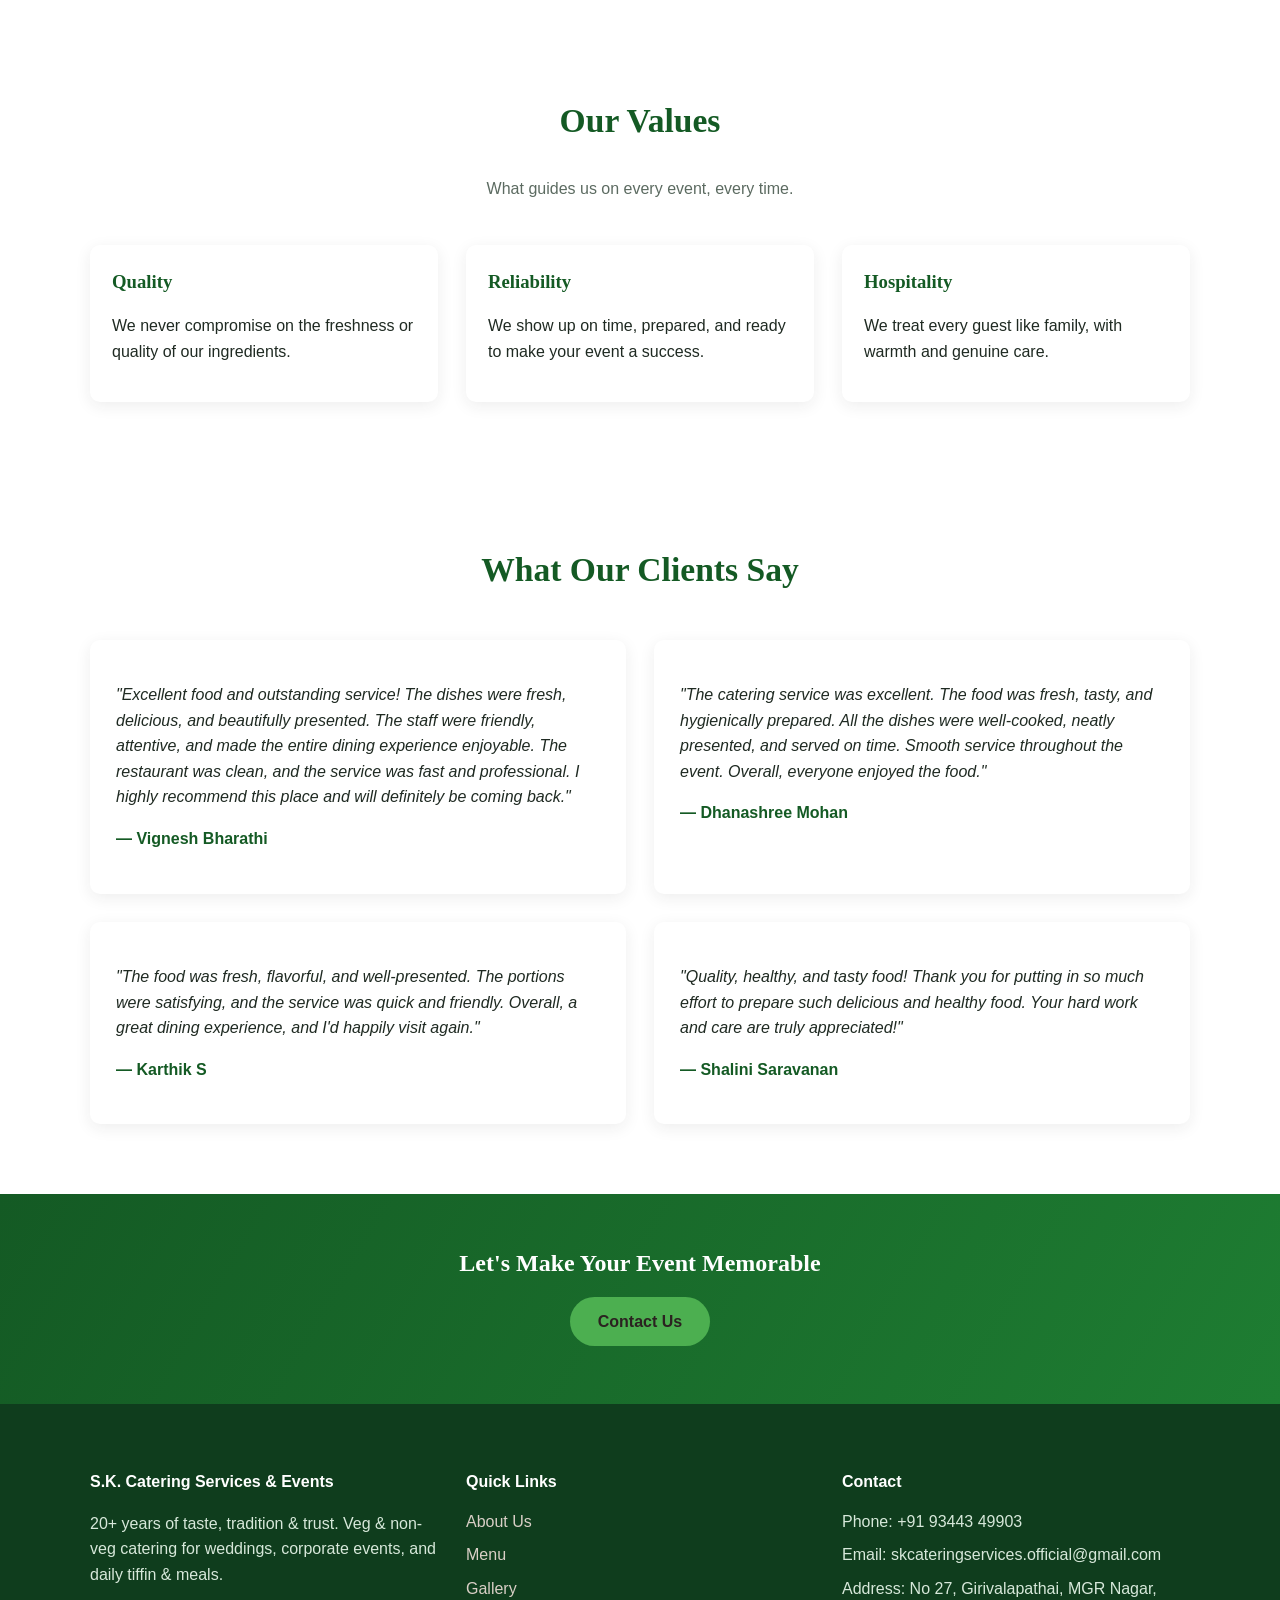
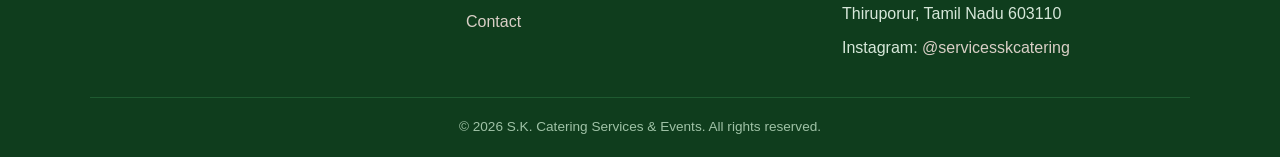
==== commit 20494a99: "Remove visible prices, add RO water note, breakfast hours, and Instagram links Co-Authored-By: Claud" ====
--- a/about.html
+++ b/about.html
@@ -169,6 +169,7 @@
             <li>Phone: +91 93443 49903</li>
             <li>Email: skcateringservices.official@gmail.com</li>
             <li>Address: No 27, Girivalapathai, MGR Nagar, Thiruporur, Tamil Nadu 603110</li>
+            <li>Instagram: <a href="https://www.instagram.com/servicesskcatering/" target="_blank" rel="noopener">@servicesskcatering</a></li>
           </ul>
         </div>
       </div>
@@ -178,6 +179,9 @@
     </div>
   </footer>
 
+  <a class="instagram-fab" href="https://www.instagram.com/servicesskcatering/" target="_blank" rel="noopener" aria-label="Follow us on Instagram">
+    <svg viewBox="0 0 448 512" xmlns="http://www.w3.org/2000/svg"><path fill="#fff" d="M224.1 141c-63.6 0-114.9 51.3-114.9 114.9s51.3 114.9 114.9 114.9S339 319.5 339 255.9 287.7 141 224.1 141zm0 189.6c-41.1 0-74.7-33.5-74.7-74.7s33.5-74.7 74.7-74.7 74.7 33.5 74.7 74.7-33.6 74.7-74.7 74.7zm146.4-194.3c0 14.9-12 26.8-26.8 26.8-14.9 0-26.8-12-26.8-26.8s12-26.8 26.8-26.8 26.8 12 26.8 26.8zm76.1 27.2c-1.7-35.9-9.9-67.7-36.2-93.9-26.2-26.2-58-34.4-93.9-36.2-37-2.1-147.9-2.1-184.9 0-35.8 1.7-67.6 9.9-93.9 36.1s-34.4 58-36.2 93.9c-2.1 37-2.1 147.9 0 184.9 1.7 35.9 9.9 67.7 36.2 93.9s58 34.4 93.9 36.2c37 2.1 147.9 2.1 184.9 0 35.9-1.7 67.7-9.9 93.9-36.2 26.2-26.2 34.4-58 36.2-93.9 2.1-37 2.1-147.8 0-184.8zM398.8 388c-7.8 19.6-22.9 34.7-42.6 42.6-29.5 11.7-99.5 9-132.1 9s-102.7 2.6-132.1-9c-19.6-7.8-34.7-22.9-42.6-42.6-11.7-29.5-9-99.5-9-132.1s-2.6-102.7 9-132.1c7.8-19.6 22.9-34.7 42.6-42.6 29.5-11.7 99.5-9 132.1-9s102.7-2.6 132.1 9c19.6 7.8 34.7 22.9 42.6 42.6 11.7 29.5 9 99.5 9 132.1s2.7 102.7-9 132.1z"/></svg>
+  </a>
   <a class="whatsapp-fab" href="https://wa.me/919344349903" target="_blank" rel="noopener" aria-label="Chat with us on WhatsApp">
     <svg viewBox="0 0 32 32" xmlns="http://www.w3.org/2000/svg"><path d="M16.04 3C9.4 3 4 8.4 4 15.04c0 2.23.6 4.32 1.65 6.12L4 29l8.02-1.62a12 12 0 0 0 4.02.7c6.64 0 12.04-5.4 12.04-12.04S22.68 3 16.04 3zm0 21.9c-1.96 0-3.78-.55-5.33-1.5l-.38-.23-4.76.96.98-4.64-.25-.4a9.85 9.85 0 0 1-1.52-5.15c0-5.47 4.45-9.92 9.92-9.92s9.9 4.45 9.9 9.92-4.44 9.96-9.96 9.96zm5.46-7.43c-.3-.15-1.76-.87-2.03-.97-.27-.1-.47-.15-.67.15-.2.3-.77.97-.94 1.17-.17.2-.35.22-.65.07-.3-.15-1.26-.46-2.4-1.48-.89-.79-1.48-1.76-1.66-2.06-.17-.3-.02-.46.13-.6.14-.14.3-.35.45-.52.15-.17.2-.3.3-.5.1-.2.05-.37-.02-.52-.07-.15-.67-1.6-.92-2.2-.24-.58-.49-.5-.67-.5-.17 0-.37-.02-.57-.02s-.52.07-.8.37c-.27.3-1.05 1.02-1.05 2.5s1.08 2.9 1.23 3.1c.15.2 2.13 3.25 5.16 4.56.72.31 1.28.5 1.72.64.72.23 1.38.2 1.9.12.58-.09 1.76-.72 2.01-1.4.25-.7.25-1.3.17-1.4-.07-.12-.27-.2-.57-.35z"/></svg>
   </a>
--- a/css/style.css
+++ b/css/style.css
@@ -11,6 +11,24 @@
 
 * {
   box-sizing: border-box;
+}
+
+html {
+  scroll-behavior: smooth;
+}
+
+@media (prefers-reduced-motion: reduce) {
+  html {
+    scroll-behavior: auto;
+  }
+}
+
+img.img-fade {
+  opacity: 0;
+  transition: opacity 0.6s ease;
+}
+img.img-fade.img-loaded {
+  opacity: 1;
 }
 
 body {
@@ -200,11 +218,11 @@
   border: none;
   cursor: pointer;
   font-size: 1rem;
-  transition: transform 0.15s, box-shadow 0.15s;
+  transition: transform 0.3s cubic-bezier(0.22, 1, 0.36, 1), box-shadow 0.3s cubic-bezier(0.22, 1, 0.36, 1);
 }
 
 .btn:hover {
-  transform: translateY(-2px);
+  transform: translateY(-2px) scale(1.03);
   box-shadow: 0 8px 20px rgba(0, 0, 0, 0.15);
 }
 
@@ -820,14 +838,14 @@
 
 /* Card lift + image zoom on hover */
 .card {
-  transition: transform 0.35s ease, box-shadow 0.35s ease;
+  transition: transform 0.45s cubic-bezier(0.22, 1, 0.36, 1), box-shadow 0.45s cubic-bezier(0.22, 1, 0.36, 1);
 }
 .card:hover {
   transform: translateY(-8px);
   box-shadow: 0 18px 34px rgba(20, 90, 36, 0.16);
 }
 .card img {
-  transition: transform 0.5s ease;
+  transition: transform 0.6s cubic-bezier(0.22, 1, 0.36, 1);
 }
 .card:hover img {
   transform: scale(1.08);
@@ -890,7 +908,8 @@
 }
 
 /* Floating WhatsApp quick-contact button */
-.whatsapp-fab {
+.whatsapp-fab,
+.instagram-fab {
   position: fixed;
   right: 22px;
   bottom: 22px;
@@ -905,8 +924,17 @@
   z-index: 100;
   transition: transform 0.2s ease;
 }
-.whatsapp-fab:hover {
+.whatsapp-fab:hover,
+.instagram-fab:hover {
   transform: scale(1.08);
+}
+.instagram-fab {
+  bottom: 90px;
+  background: radial-gradient(circle at 30% 107%, #fdf497 0%, #fdf497 5%, #fd5949 45%, #d6249f 60%, #285AEB 90%);
+}
+.instagram-fab svg {
+  width: 28px;
+  height: 28px;
 }
 .whatsapp-fab.wiggle {
   animation: fabWiggle 0.7s ease;
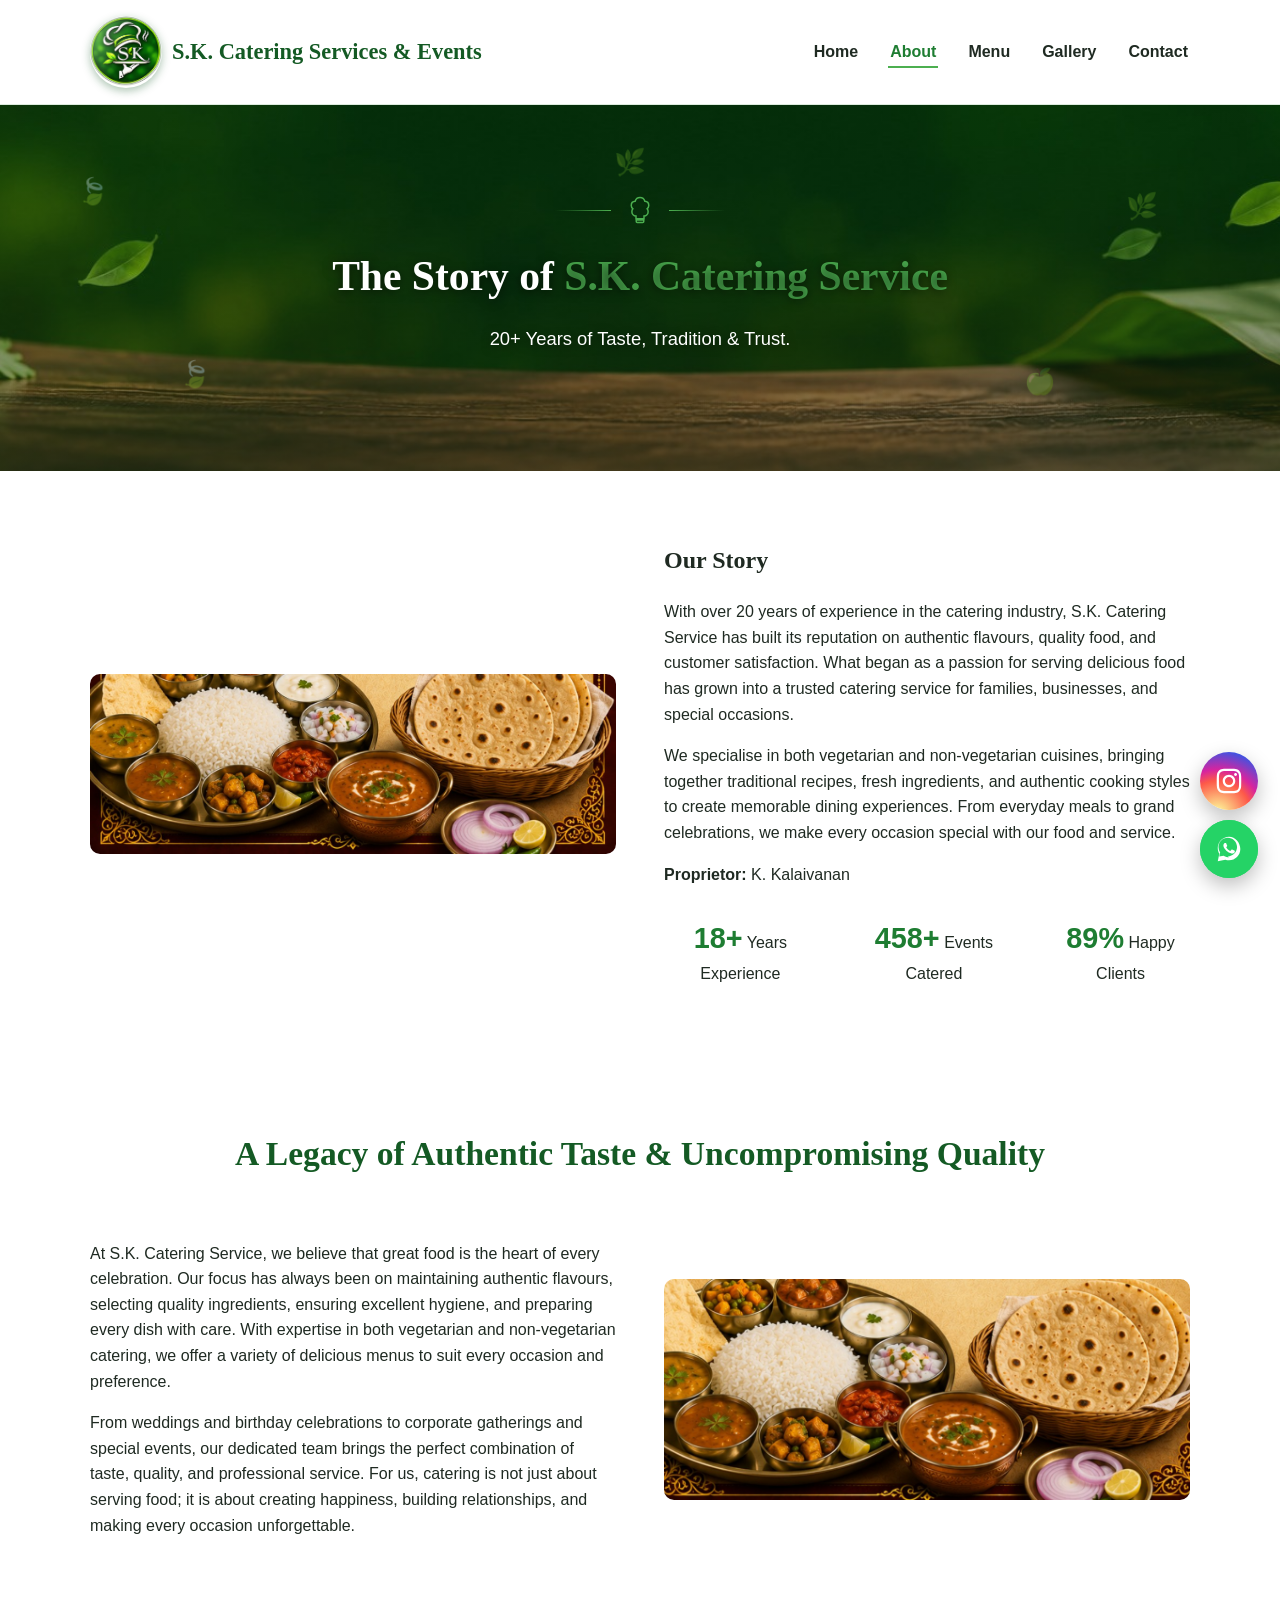
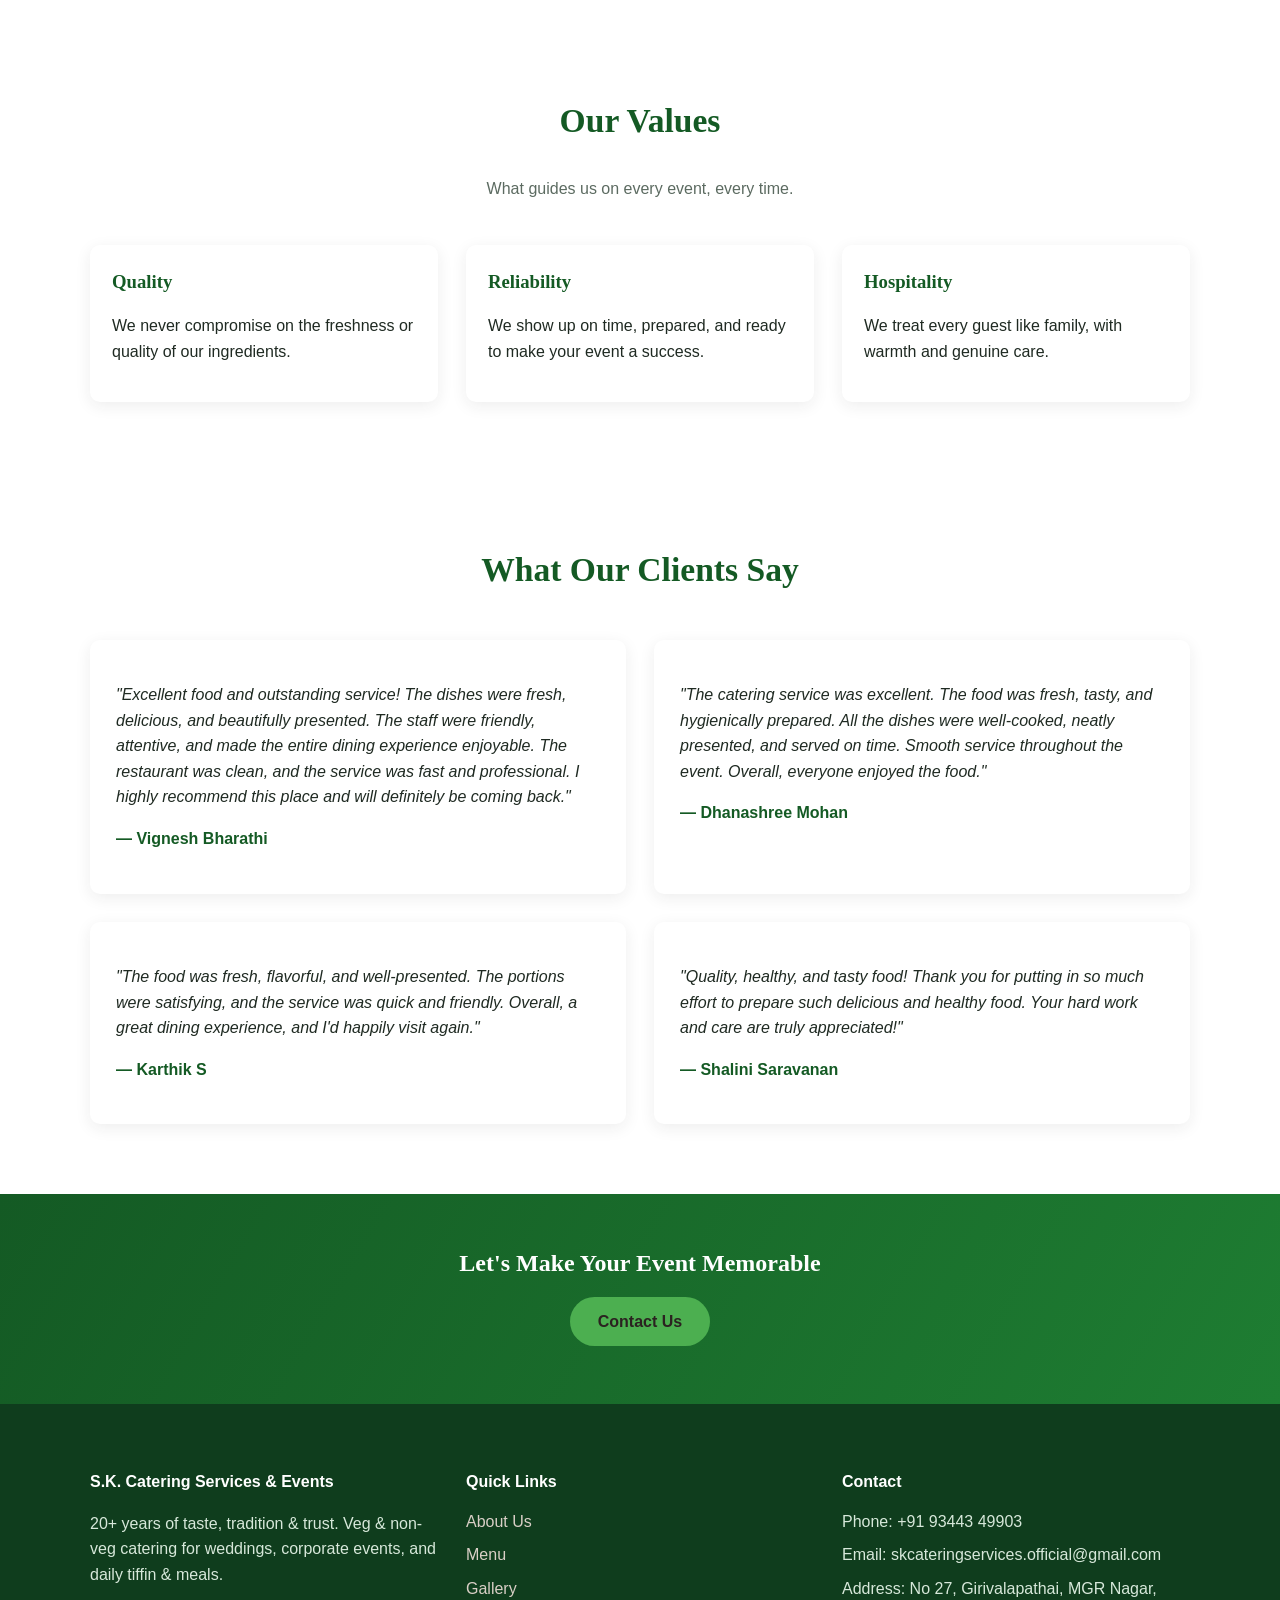
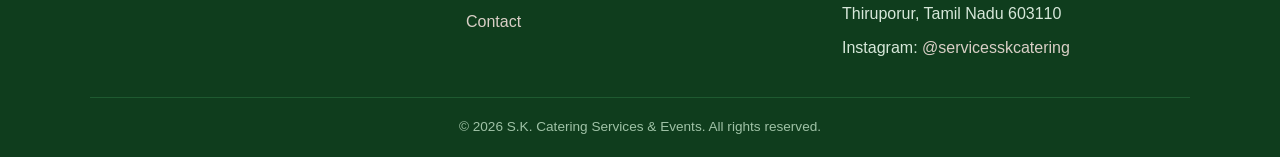
==== commit 017a105b: "Add staggered card reveal, logo glow, and clean URLs (remove .html from links) Co-Authored-By: Claud" ====
--- a/about.html
+++ b/about.html
@@ -11,15 +11,15 @@
 
   <header>
     <div class="navbar">
-      <a href="index.html" class="logo"><span class="logo-badge"><img src="images/logo.png" alt="S.K. Catering Services logo"></span><span>S.K. Catering Services & Events</span></a>
+      <a href="/" class="logo"><span class="logo-badge"><img src="images/logo.png" alt="S.K. Catering Services logo"></span><span>S.K. Catering Services & Events</span></a>
       <button class="nav-toggle" aria-label="Toggle navigation">&#9776;</button>
       <nav>
         <ul>
-          <li><a href="index.html">Home</a></li>
-          <li><a href="about.html" class="active">About</a></li>
-          <li><a href="menu.html">Menu</a></li>
-          <li><a href="gallery.html">Gallery</a></li>
-          <li><a href="contact.html">Contact</a></li>
+          <li><a href="/">Home</a></li>
+          <li><a href="/about" class="active">About</a></li>
+          <li><a href="/menu">Menu</a></li>
+          <li><a href="/gallery">Gallery</a></li>
+          <li><a href="/contact">Contact</a></li>
         </ul>
       </nav>
     </div>
@@ -143,7 +143,7 @@
   <section class="cta-band">
     <div class="container">
       <h2>Let's Make Your Event Memorable</h2>
-      <a href="contact.html" class="btn">Contact Us</a>
+      <a href="/contact" class="btn">Contact Us</a>
     </div>
   </section>
 
@@ -157,10 +157,10 @@
         <div>
           <h4>Quick Links</h4>
           <ul>
-            <li><a href="about.html">About Us</a></li>
-            <li><a href="menu.html">Menu</a></li>
-            <li><a href="gallery.html">Gallery</a></li>
-            <li><a href="contact.html">Contact</a></li>
+            <li><a href="/about">About Us</a></li>
+            <li><a href="/menu">Menu</a></li>
+            <li><a href="/gallery">Gallery</a></li>
+            <li><a href="/contact">Contact</a></li>
           </ul>
         </div>
         <div>
--- a/css/style.css
+++ b/css/style.css
@@ -112,6 +112,16 @@
   overflow: hidden;
   box-shadow: 0 3px 8px rgba(20, 90, 36, 0.35);
   transition: box-shadow 0.25s ease, transform 0.25s ease;
+  animation: logoGlow 3.5s ease-in-out infinite;
+}
+@keyframes logoGlow {
+  0%, 100% { box-shadow: 0 3px 8px rgba(20, 90, 36, 0.35); }
+  50% { box-shadow: 0 3px 16px rgba(76, 175, 80, 0.65); }
+}
+@media (prefers-reduced-motion: reduce) {
+  .logo-badge {
+    animation: none;
+  }
 }
 
 .logo:hover .logo-badge {
@@ -623,6 +633,9 @@
   opacity: 1;
   transform: translateY(0);
 }
+.reveal-stagger > * {
+  opacity: 0;
+}
 .reveal-stagger.in-view > * {
   animation: fadeUp 0.6s ease both;
 }
@@ -632,6 +645,7 @@
 .reveal-stagger.in-view > *:nth-child(4) { animation-delay: 0.35s; }
 .reveal-stagger.in-view > *:nth-child(5) { animation-delay: 0.45s; }
 .reveal-stagger.in-view > *:nth-child(6) { animation-delay: 0.55s; }
+.reveal-stagger.in-view > *:nth-child(n+7) { animation-delay: 0.6s; }
 
 @keyframes fadeUp {
   from { opacity: 0; transform: translateY(24px); }
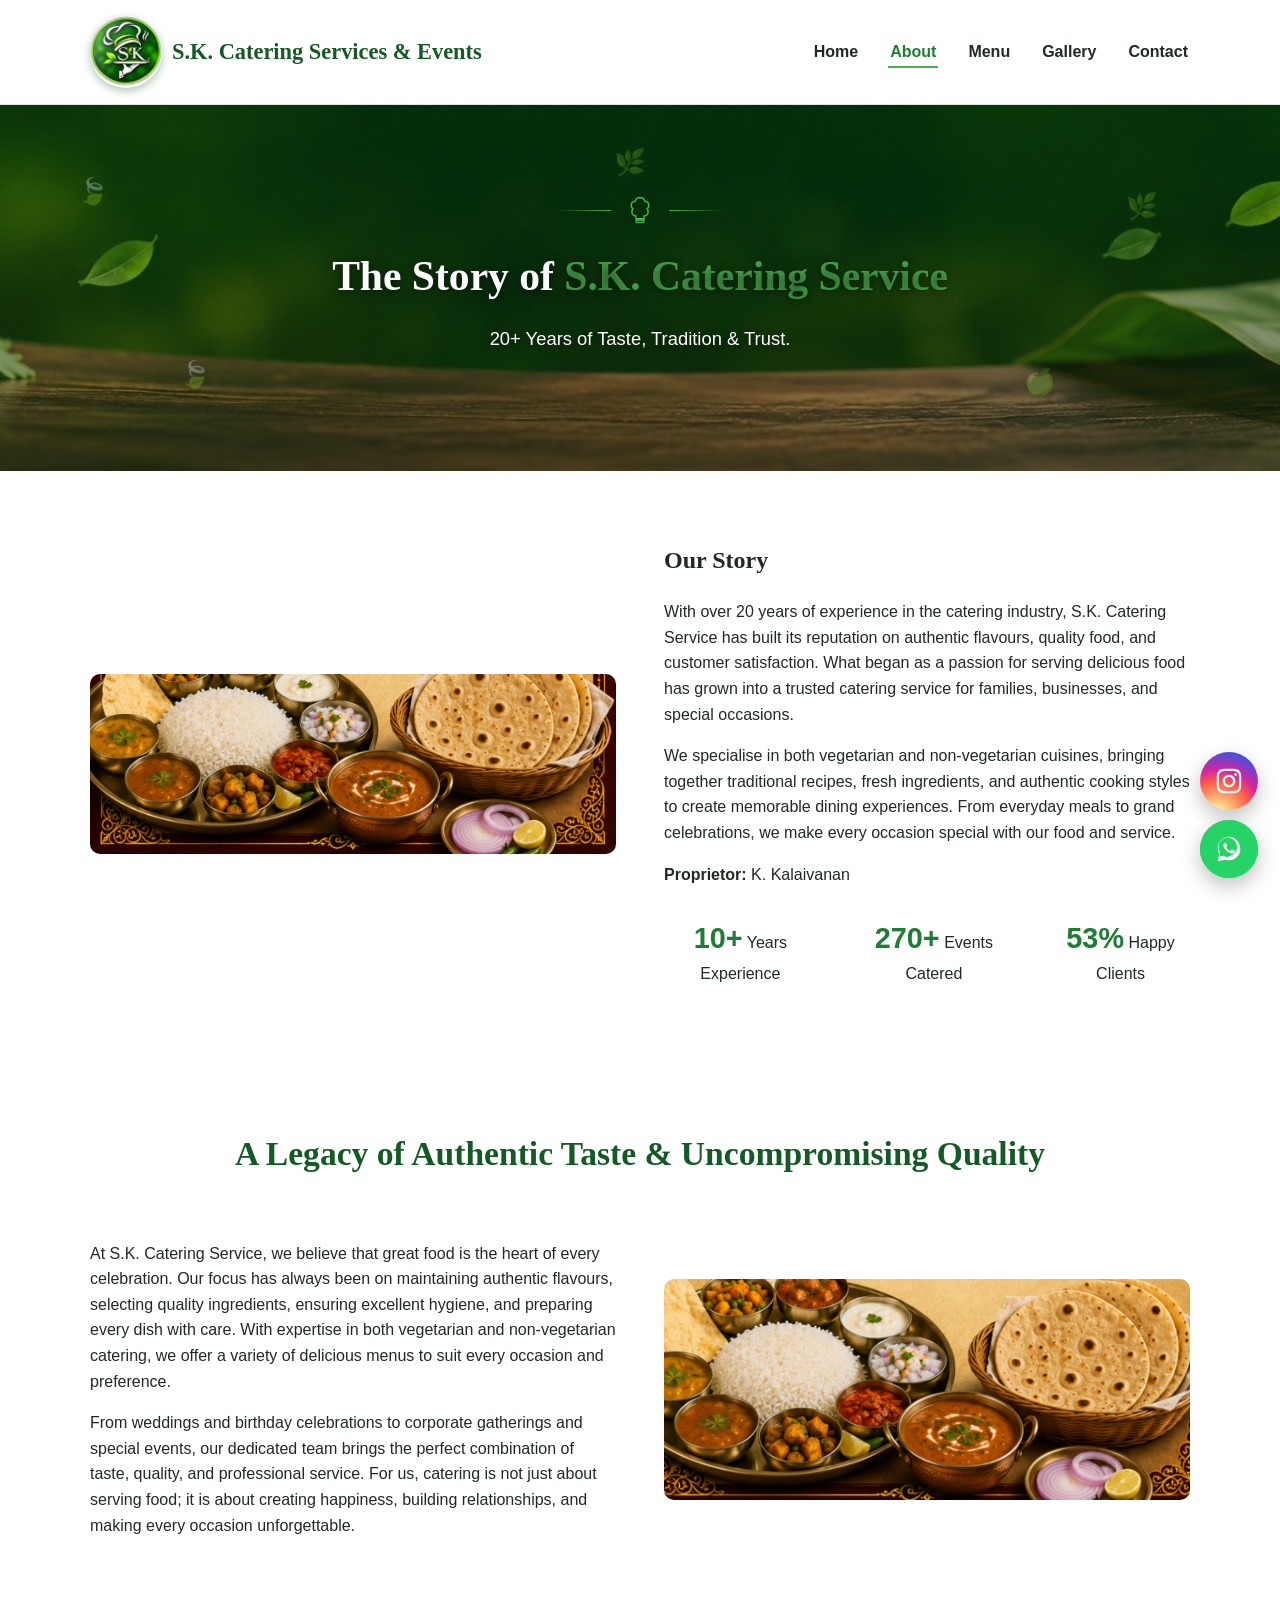
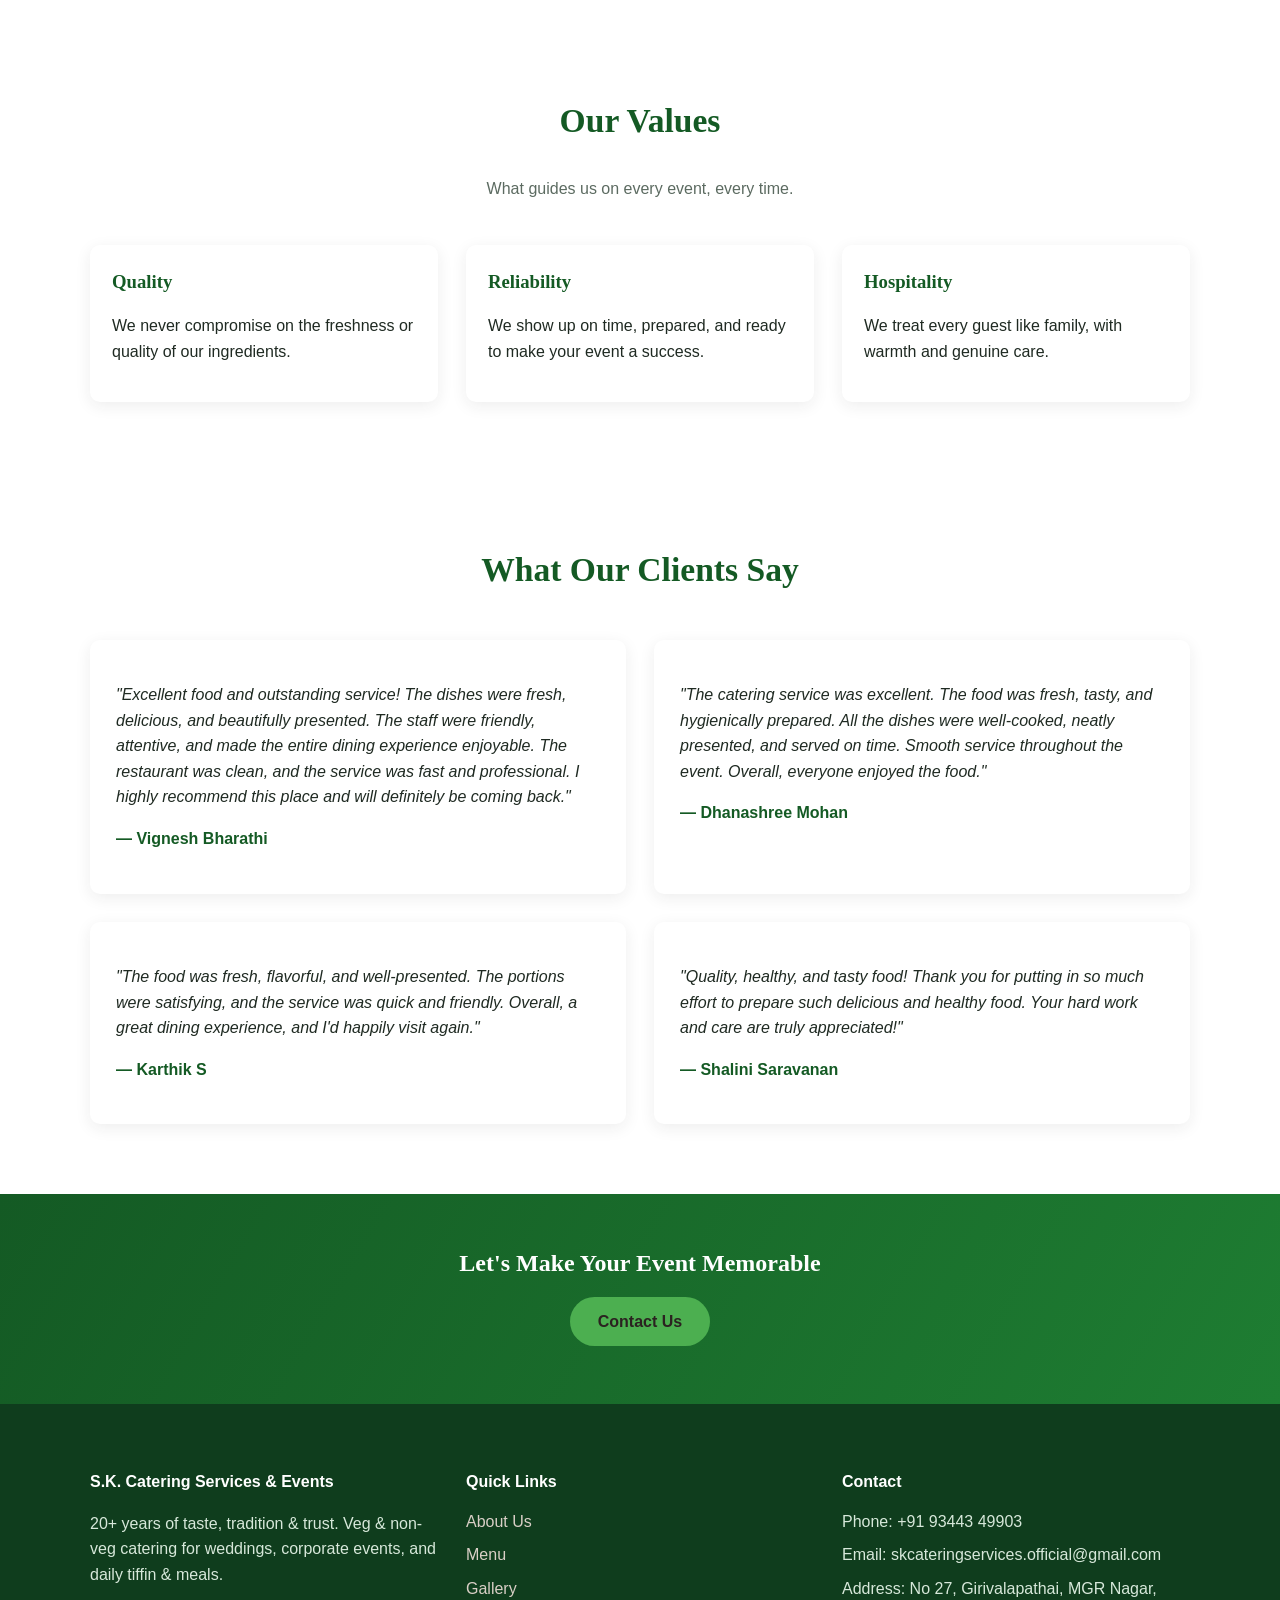
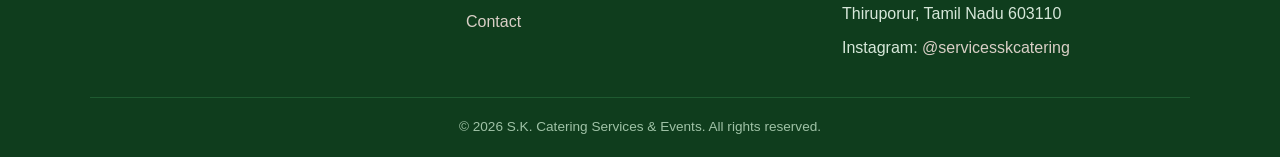
==== commit 52a9a243: "Add logo as browser tab favicon on all pages Co-Authored-By: Claude Sonnet 5 <noreply@anthropic.com>" ====
--- a/about.html
+++ b/about.html
@@ -5,6 +5,7 @@
   <meta name="viewport" content="width=device-width, initial-scale=1.0">
   <title>About Us | S.K. Catering Services &amp; Events</title>
   <meta name="description" content="20+ years of taste, tradition &amp; trust. Learn the story of S.K. Catering Service, proprietor K. Kalaivanan, and our commitment to authentic veg &amp; non-veg catering in Thiruporur.">
+  <link rel="icon" type="image/png" href="images/logo.png">
   <link rel="stylesheet" href="css/style.css">
 </head>
 <body>
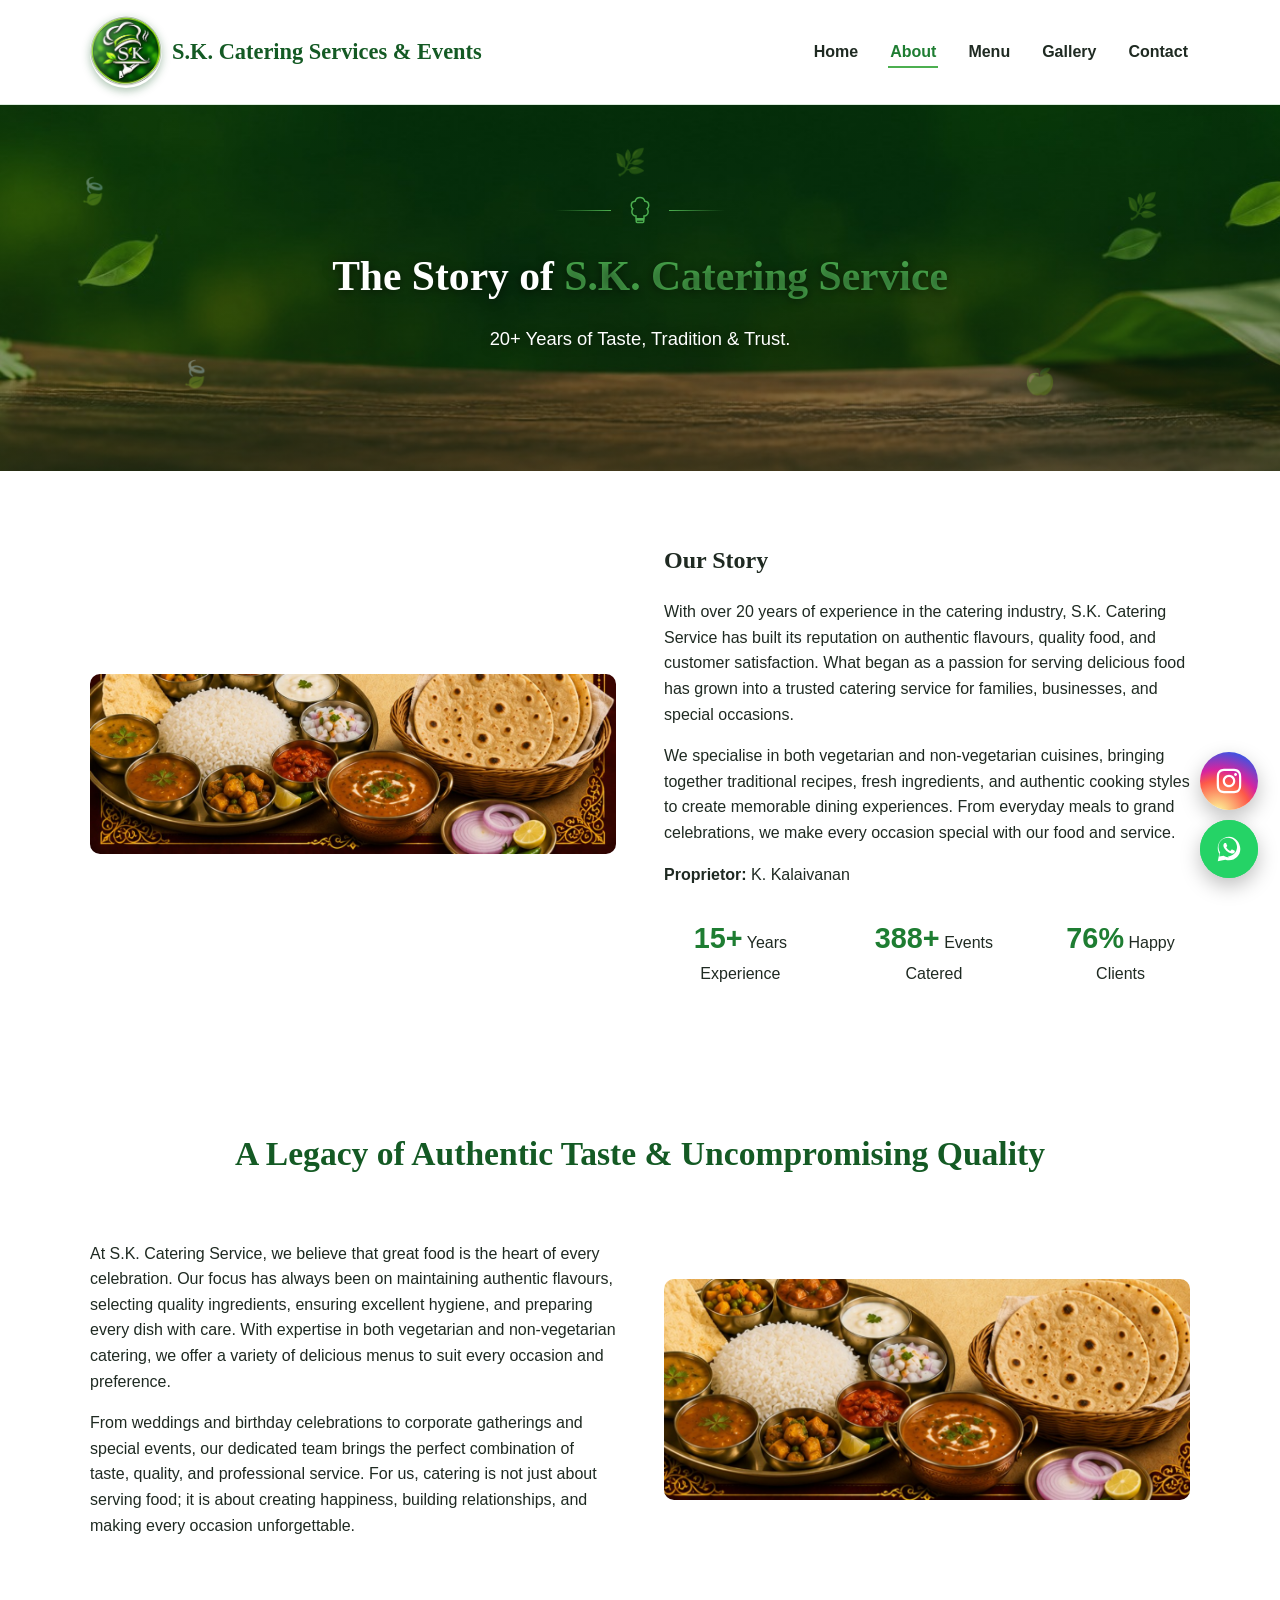
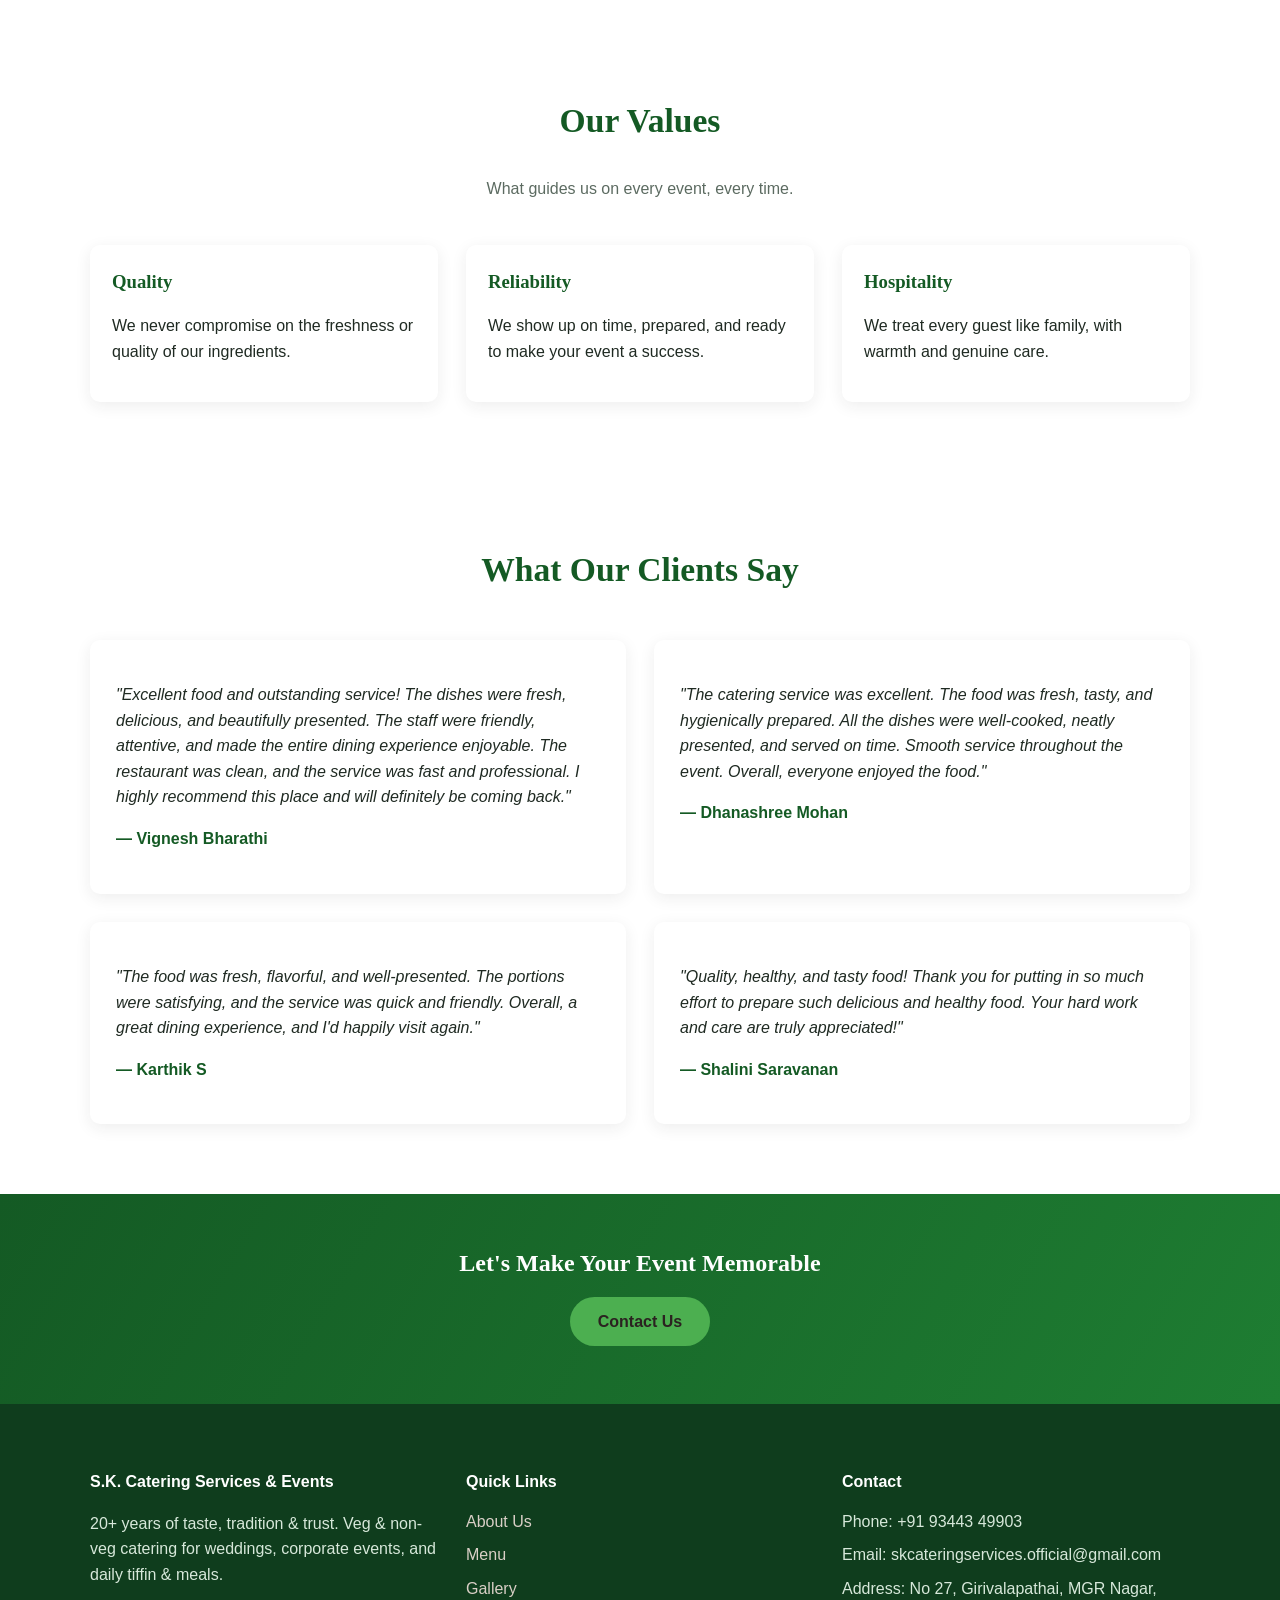
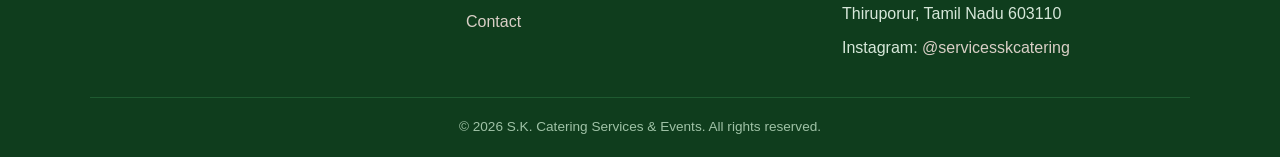
==== commit 19304b0c: "Add canonical URLs, Open Graph/Twitter tags, sitemap.xml for live domain Co-Authored-By: Claude Sonn" ====
--- a/about.html
+++ b/about.html
@@ -5,6 +5,16 @@
   <meta name="viewport" content="width=device-width, initial-scale=1.0">
   <title>About Us | S.K. Catering Services &amp; Events</title>
   <meta name="description" content="20+ years of taste, tradition &amp; trust. Learn the story of S.K. Catering Service, proprietor K. Kalaivanan, and our commitment to authentic veg &amp; non-veg catering in Thiruporur.">
+  <link rel="canonical" href="https://skcateringandevents.in/about">
+  <meta property="og:type" content="website">
+  <meta property="og:title" content="About Us | S.K. Catering Services &amp; Events">
+  <meta property="og:description" content="20+ years of taste, tradition &amp; trust. The story of S.K. Catering Service and proprietor K. Kalaivanan.">
+  <meta property="og:url" content="https://skcateringandevents.in/about">
+  <meta property="og:image" content="https://skcateringandevents.in/images/logo.png">
+  <meta name="twitter:card" content="summary">
+  <meta name="twitter:title" content="About Us | S.K. Catering Services &amp; Events">
+  <meta name="twitter:description" content="20+ years of taste, tradition &amp; trust. The story of S.K. Catering Service and proprietor K. Kalaivanan.">
+  <meta name="twitter:image" content="https://skcateringandevents.in/images/logo.png">
   <link rel="icon" type="image/png" href="images/logo.png">
   <link rel="stylesheet" href="css/style.css">
 </head>
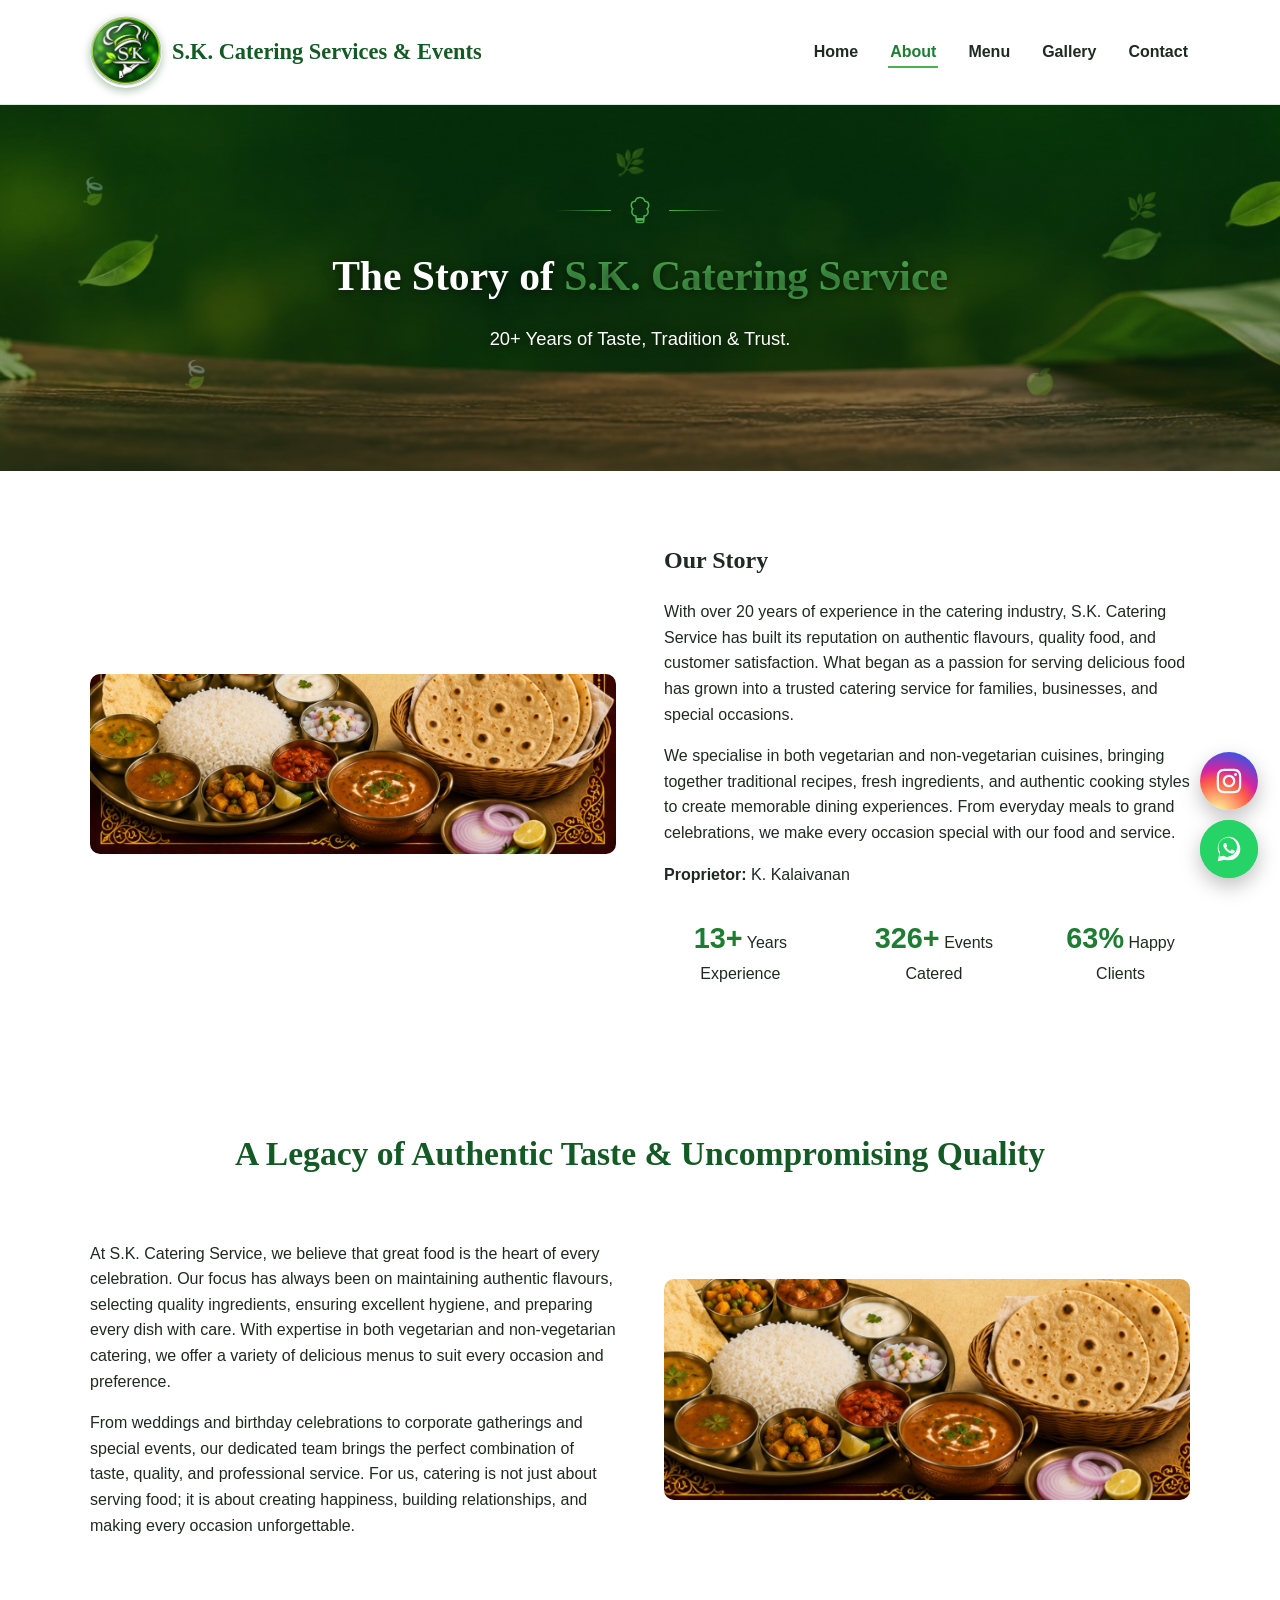
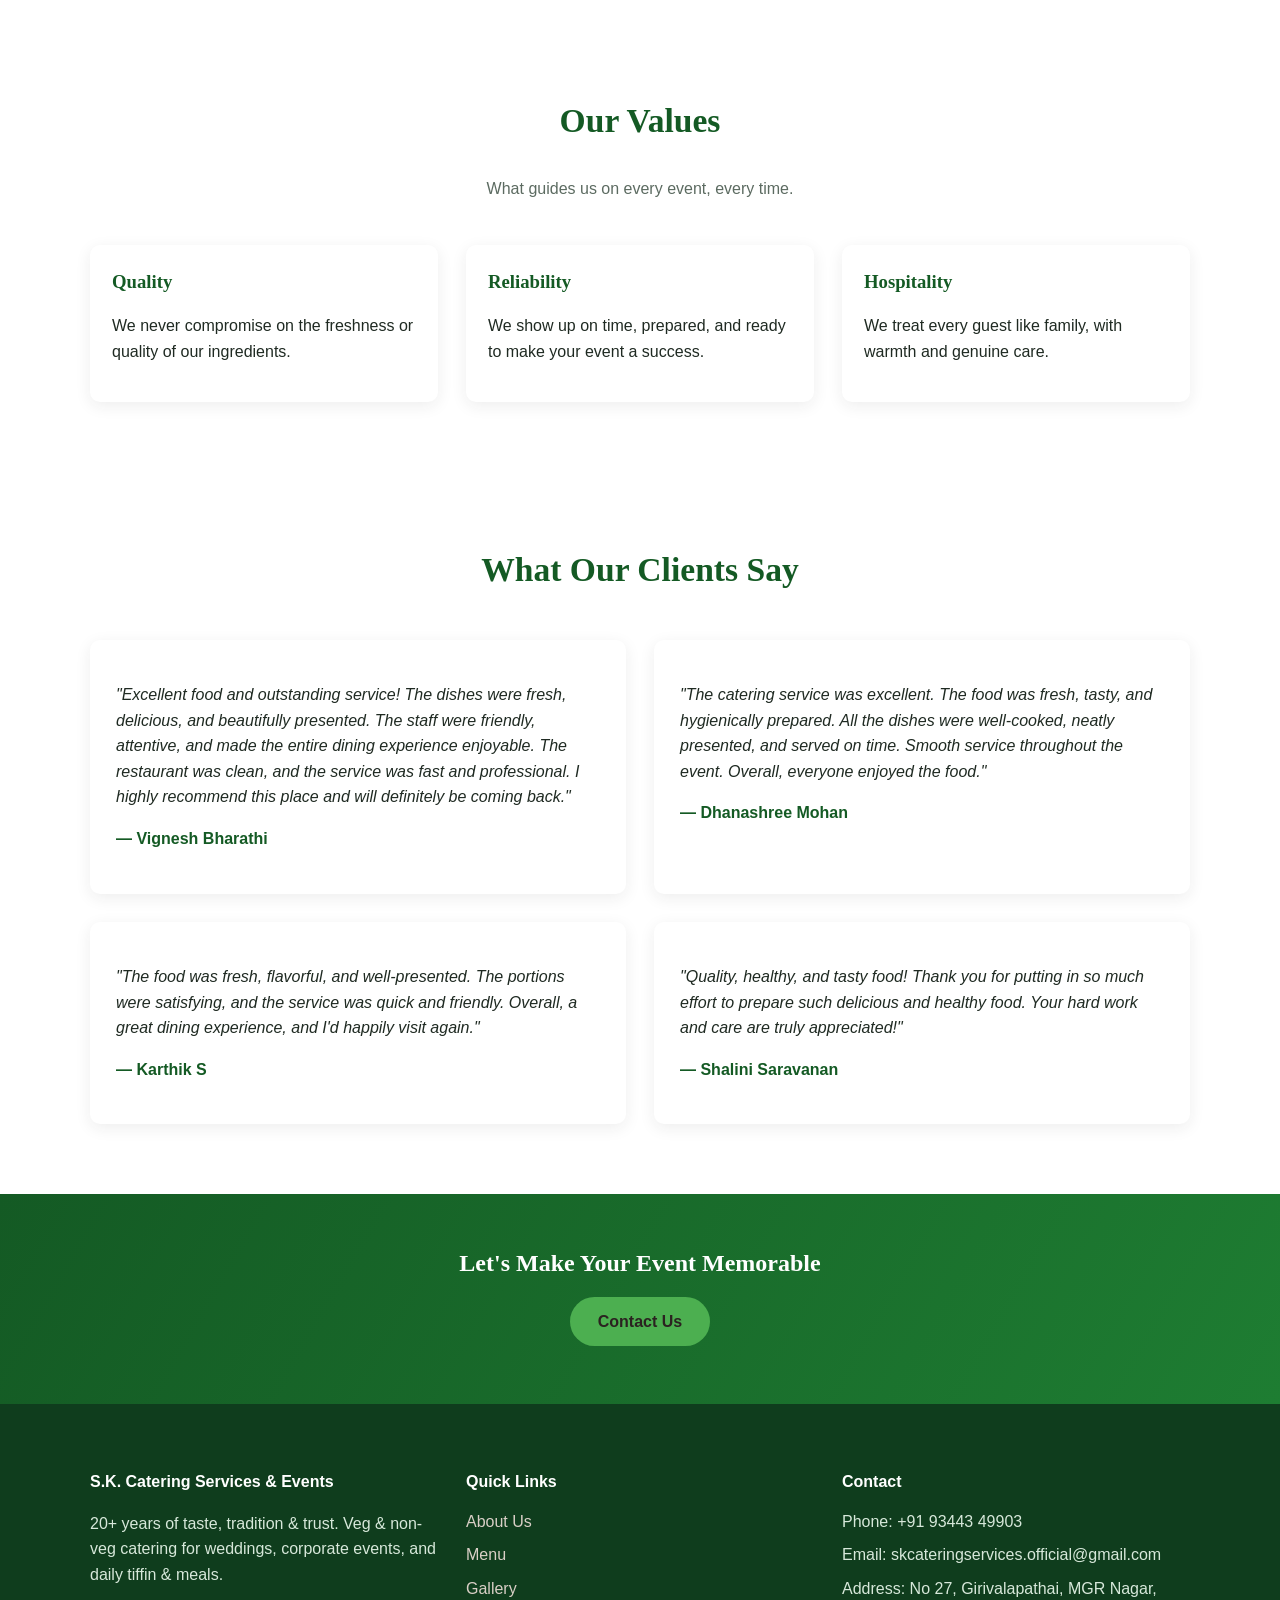
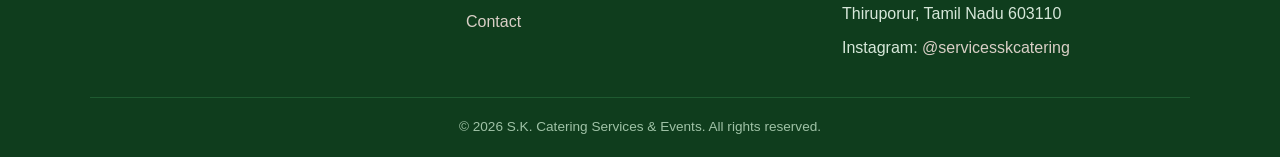
==== commit 842e5fe7: "Add favicon.ico at site root for broader favicon compatibility Co-Authored-By: Claude Sonnet 5 <nore" ====
--- a/about.html
+++ b/about.html
@@ -15,6 +15,7 @@
   <meta name="twitter:title" content="About Us | S.K. Catering Services &amp; Events">
   <meta name="twitter:description" content="20+ years of taste, tradition &amp; trust. The story of S.K. Catering Service and proprietor K. Kalaivanan.">
   <meta name="twitter:image" content="https://skcateringandevents.in/images/logo.png">
+  <link rel="icon" href="/favicon.ico" sizes="any">
   <link rel="icon" type="image/png" href="images/logo.png">
   <link rel="stylesheet" href="css/style.css">
 </head>
